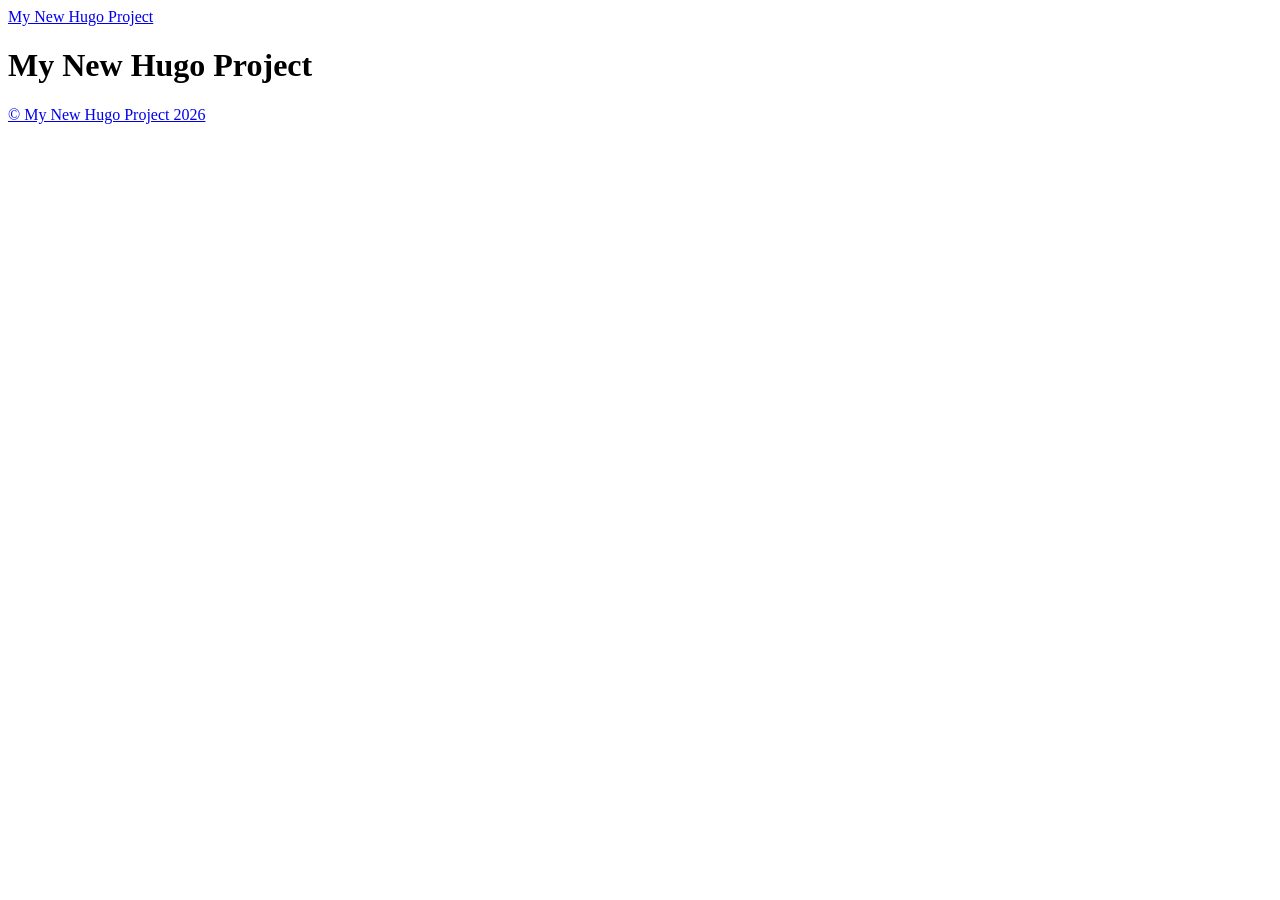
==== public/index.html @ a41c45d3 "init" ====
<!DOCTYPE html>
<html lang="en-us">
  <head><script src="/livereload.js?mindelay=10&amp;v=2&amp;port=1313&amp;path=livereload" data-no-instant defer></script>
    <meta charset="utf-8">
    <meta http-equiv="X-UA-Compatible" content="IE=edge,chrome=1">
    
    <title>My New Hugo Project</title>
    <meta name="viewport" content="width=device-width,minimum-scale=1">
    <meta name="description" content="">
    <meta name="generator" content="Hugo 0.165.0">
    
    
    
      <meta name="robots" content="noindex, nofollow">
    
    

    <link rel="stylesheet" href="/ananke/css/main.css">
    <script>
  (function () {
    "use strict";

    
    
    function revealButtons() {
      var buttons = document.querySelectorAll(".code-block .code-copy[hidden]");
      for (var i = 0; i < buttons.length; i++) {
        buttons[i].hidden = false;
      }
    }
    if (document.readyState === "loading") {
      document.addEventListener("DOMContentLoaded", revealButtons);
    } else {
      revealButtons();
    }

    function flash(button) {
      var label = button.querySelector(".code-copy-label");
      var previous = label ? label.textContent : null;
      button.classList.add("is-copied");
      if (label) label.textContent = "Copied";
      window.setTimeout(function () {
        button.classList.remove("is-copied");
        if (label && previous !== null) label.textContent = previous;
      }, 2000);
    }

    function legacyCopy(text) {
      var area = document.createElement("textarea");
      area.value = text;
      area.setAttribute("readonly", "");
      area.style.position = "absolute";
      area.style.left = "-9999px";
      document.body.appendChild(area);
      area.select();
      var ok = false;
      try {
        ok = document.execCommand("copy");
      } catch (e) {
        ok = false;
      }
      document.body.removeChild(area);
      return ok;
    }

    function copyFrom(button) {
      var container = button.closest(".code-block");
      if (!container) return;
      var pre = container.querySelector("pre");
      if (!pre) return;
      var source = pre.querySelector("code") || pre;
      var text = source.innerText;

      if (navigator.clipboard && navigator.clipboard.writeText) {
        navigator.clipboard.writeText(text).then(
          function () { flash(button); },
          function () { if (legacyCopy(text)) flash(button); }
        );
      } else if (legacyCopy(text)) {
        flash(button);
      }
    }

    document.addEventListener("click", function (event) {
      var button = event.target.closest(".code-copy");
      if (button) copyFrom(button);
    });
  })();
</script>

    
      

    

    
    
      <link href="/index.xml" rel="alternate" type="application/rss+xml" title="My New Hugo Project" />
      <link href="/index.xml" rel="feed" type="application/rss+xml" title="My New Hugo Project" />
      
    

    
      <link rel="canonical" href="http://localhost:1313/">
    

    
    
    <meta property="og:url" content="http://localhost:1313/">
	<meta property="og:site_name" content="My New Hugo Project">
	<meta property="og:title" content="My New Hugo Project">
	<meta property="og:locale" content="en_us">
	<meta property="og:type" content="website">

	<meta itemprop="name" content="My New Hugo Project">
	<meta name="twitter:card" content="summary">
	<meta name="twitter:title" content="My New Hugo Project">

	
  </head><body class="ma0 avenir bg-near-white development is-home">

  <header>
    <div class="pb3-m pb6-l bg-black">
      <nav class="pv3 ph3 ph4-ns" role="navigation">
  <div class="flex-l center items-center justify-between">
    <a href="/" class="f3 fw2 hover-white white-90 dib no-underline">
      
        My New Hugo Project
      
    </a>
    <div class="flex-l items-center">
      

      
      <div class="ananke-socials"></div>

    </div>
  </div>
</nav>

      
      <div class="tc-l pv3 ph3 ph4-ns">
        <h1 class="f2 f-subheadline-l fw2 light-silver mb0 lh-title">
          My New Hugo Project
        </h1>
        
      </div>
    </div>
  </header>

<main class="pb7" role="main"><article class="cf ph3 ph5-l pv3 pv4-l f4 tc-l center measure-wide lh-copy nested-links mid-gray">
    
  </article>

  
  
  
  
  

  
</main><footer class="bg-black bottom-0 w-100 pa3" role="contentinfo">
  <div class="flex justify-between">
  <a class="f4 fw4 hover-white white-70 dn dib-ns pv2 ph3 no-underline" href="http://localhost:1313/" >
    &copy;  My New Hugo Project 2026 
  </a>
    <div><div class="ananke-socials"></div>
</div>
  </div>
</footer>
</body>
</html>
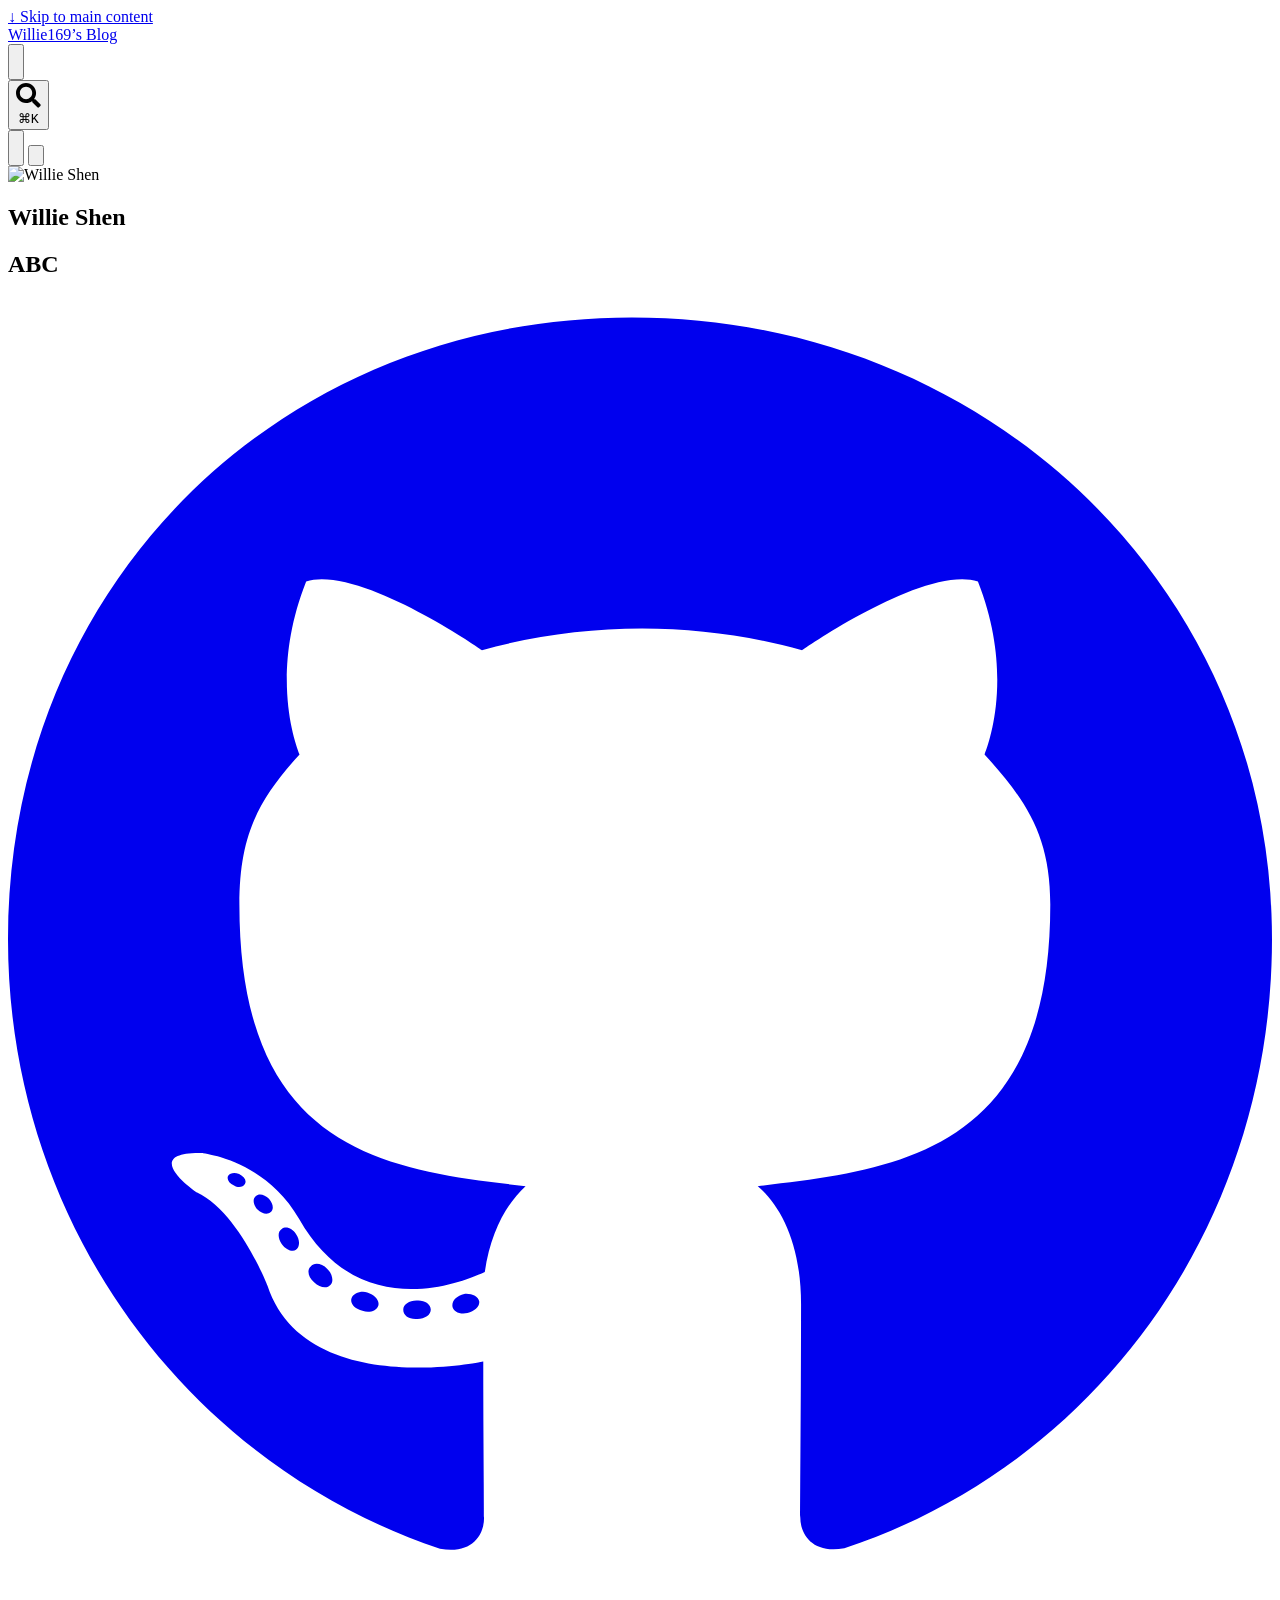
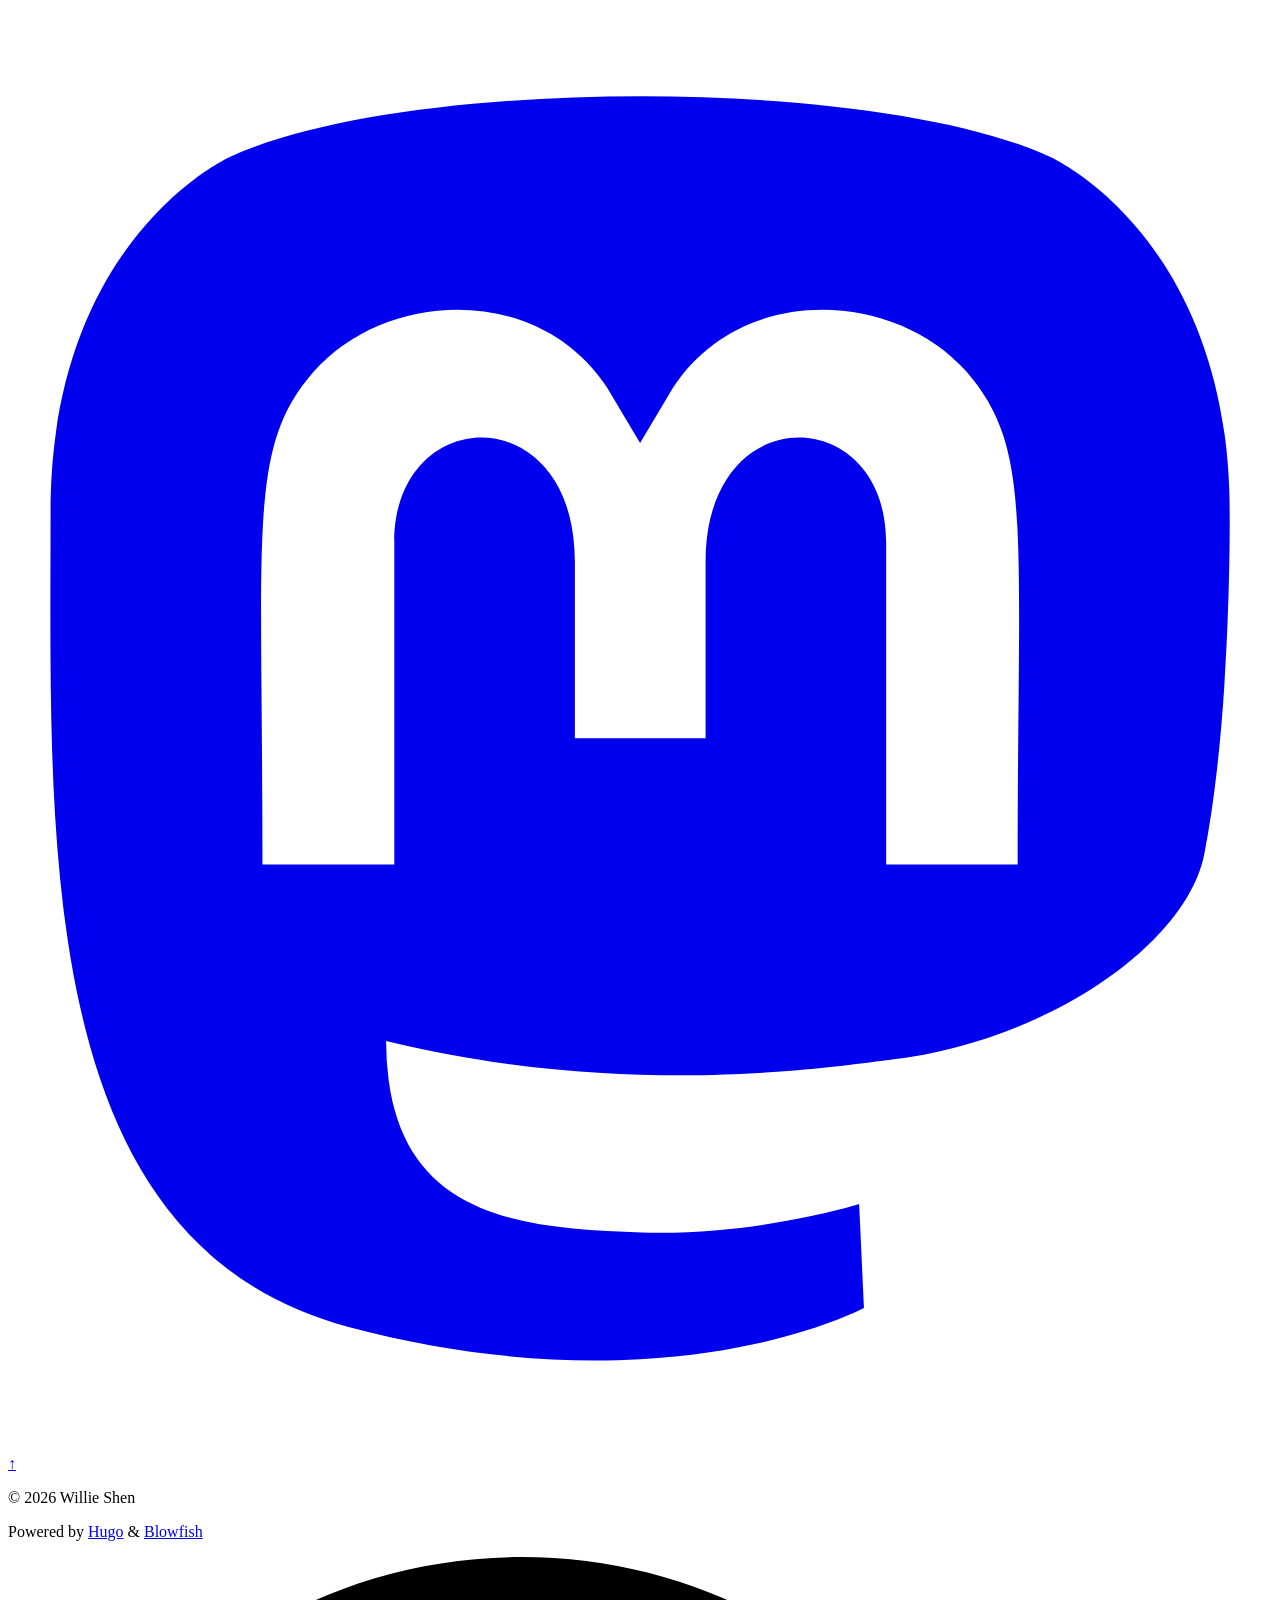
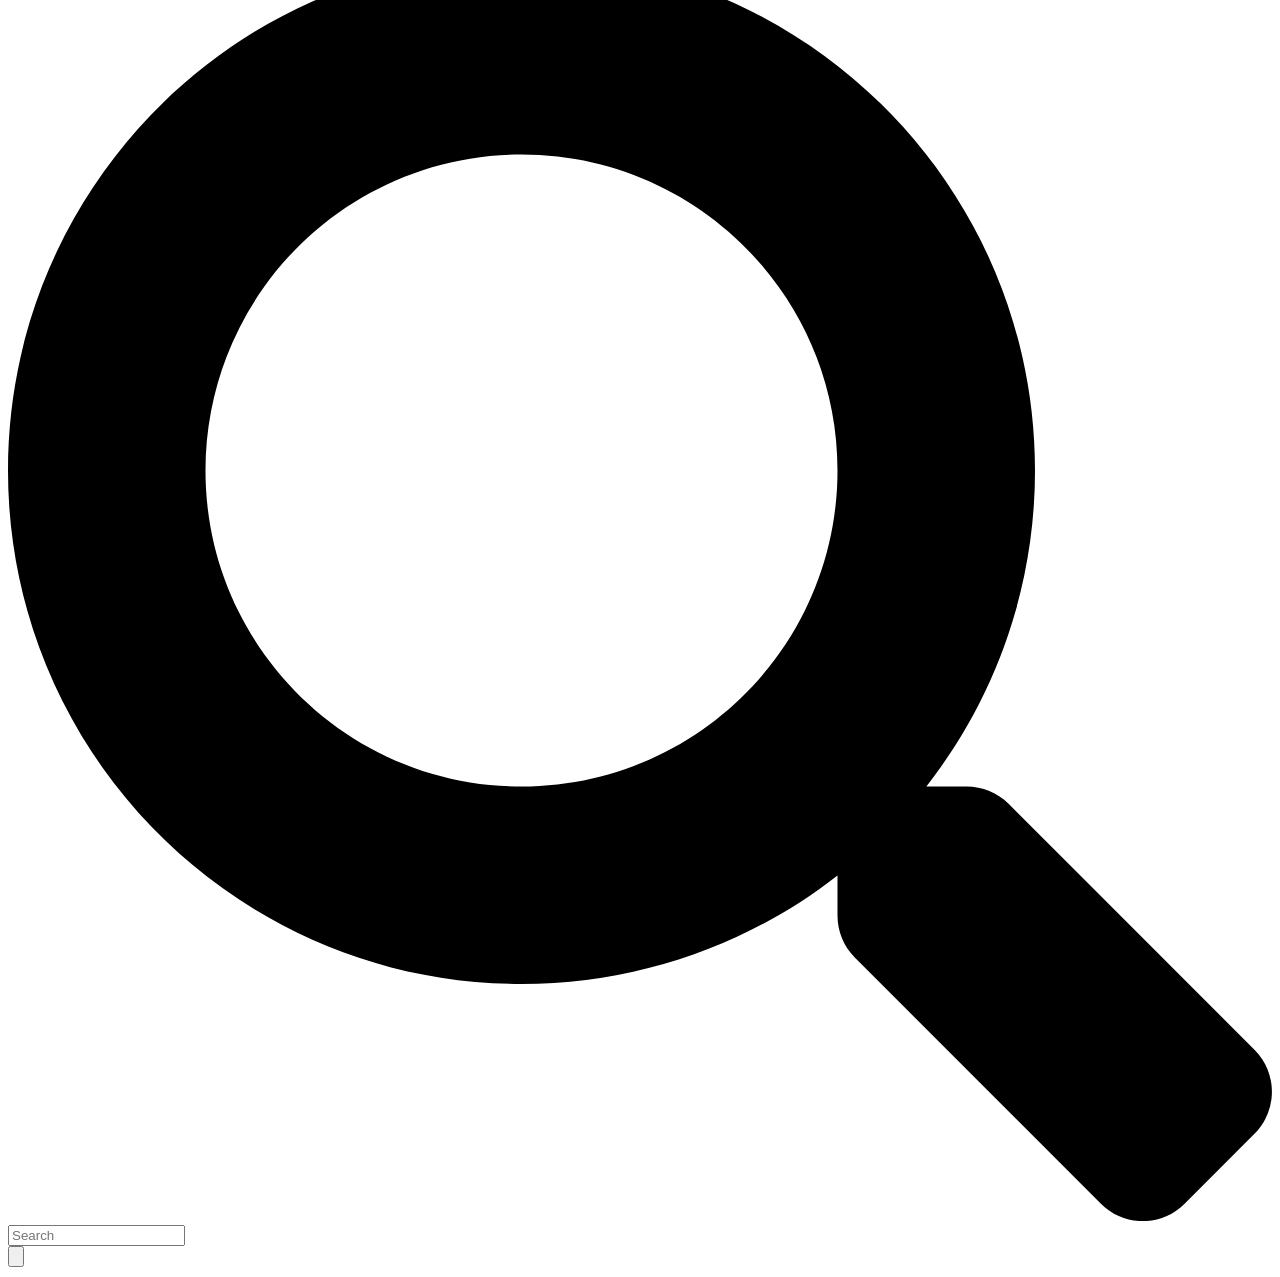
==== commit 8354d688: "2026-08-23T12:30:23+00:00" ====
--- a/public/index.html
+++ b/public/index.html
@@ -1,202 +1,594 @@
-<!DOCTYPE html>
-<html lang="en-us">
-  <head><script src="/livereload.js?mindelay=10&amp;v=2&amp;port=1313&amp;path=livereload" data-no-instant defer></script>
-    <meta charset="utf-8">
-    <meta http-equiv="X-UA-Compatible" content="IE=edge,chrome=1">
-    
-    <title>My New Hugo Project</title>
-    <meta name="viewport" content="width=device-width,minimum-scale=1">
-    <meta name="description" content="">
-    <meta name="generator" content="Hugo 0.165.0">
-    
-    
-    
-      <meta name="robots" content="noindex, nofollow">
-    
-    
-
-    <link rel="stylesheet" href="/ananke/css/main.css">
-    <script>
-  (function () {
-    "use strict";
-
-    
-    
-    function revealButtons() {
-      var buttons = document.querySelectorAll(".code-block .code-copy[hidden]");
-      for (var i = 0; i < buttons.length; i++) {
-        buttons[i].hidden = false;
-      }
-    }
-    if (document.readyState === "loading") {
-      document.addEventListener("DOMContentLoaded", revealButtons);
-    } else {
-      revealButtons();
-    }
-
-    function flash(button) {
-      var label = button.querySelector(".code-copy-label");
-      var previous = label ? label.textContent : null;
-      button.classList.add("is-copied");
-      if (label) label.textContent = "Copied";
-      window.setTimeout(function () {
-        button.classList.remove("is-copied");
-        if (label && previous !== null) label.textContent = previous;
-      }, 2000);
-    }
-
-    function legacyCopy(text) {
-      var area = document.createElement("textarea");
-      area.value = text;
-      area.setAttribute("readonly", "");
-      area.style.position = "absolute";
-      area.style.left = "-9999px";
-      document.body.appendChild(area);
-      area.select();
-      var ok = false;
-      try {
-        ok = document.execCommand("copy");
-      } catch (e) {
-        ok = false;
-      }
-      document.body.removeChild(area);
-      return ok;
-    }
-
-    function copyFrom(button) {
-      var container = button.closest(".code-block");
-      if (!container) return;
-      var pre = container.querySelector("pre");
-      if (!pre) return;
-      var source = pre.querySelector("code") || pre;
-      var text = source.innerText;
-
-      if (navigator.clipboard && navigator.clipboard.writeText) {
-        navigator.clipboard.writeText(text).then(
-          function () { flash(button); },
-          function () { if (legacyCopy(text)) flash(button); }
-        );
-      } else if (legacyCopy(text)) {
-        flash(button);
-      }
-    }
-
-    document.addEventListener("click", function (event) {
-      var button = event.target.closest(".code-copy");
-      if (button) copyFrom(button);
-    });
-  })();
-</script>
-
-    
-      
-
-    
-
-    
-    
-      <link href="/index.xml" rel="alternate" type="application/rss+xml" title="My New Hugo Project" />
-      <link href="/index.xml" rel="feed" type="application/rss+xml" title="My New Hugo Project" />
-      
-    
-
-    
-      <link rel="canonical" href="http://localhost:1313/">
-    
-
-    
-    
-    <meta property="og:url" content="http://localhost:1313/">
-	<meta property="og:site_name" content="My New Hugo Project">
-	<meta property="og:title" content="My New Hugo Project">
+<!doctype html>
+<html
+  lang="en-us"
+  dir="ltr"
+  class="scroll-smooth"
+  data-default-appearance="light"
+  data-auto-appearance="true"><head>
+	<meta name="generator" content="Hugo 0.165.0"><script src="/blog/livereload.js?mindelay=10&amp;v=2&amp;port=1313&amp;path=blog/livereload" data-no-instant defer></script>
+  <meta charset="utf-8">
+  
+    <meta http-equiv="content-language" content="en-us">
+  
+  <meta name="viewport" content="width=device-width, initial-scale=1.0">
+  <meta http-equiv="X-UA-Compatible" content="ie=edge">
+  <meta name="theme-color">
+
+  
+  
+    <title>Willie169&#39;s Blog</title>
+    <meta name="title" content="Willie169&#39;s Blog">
+  
+
+  
+  
+  
+  
+  
+    
+  
+    
+  
+    
+  
+  
+  
+  
+  
+  <link rel="canonical" href="http://localhost:1313/blog/">
+  
+  
+    
+      <link rel="alternate" type="application/rss+xml" href="/blog/index.xml" title="Willie169's Blog" />
+  
+
+  
+  
+    <meta name="author" content="Willie Shen">
+  
+  
+    
+      
+        
+          <link href="https://github.com/Willie169" rel="me">
+        
+      
+    
+      
+        
+          <link href="https://mastodon.social/@willie_shen" rel="me">
+        
+      
+    
+  
+
+  
+  <meta property="og:url" content="http://localhost:1313/blog/">
+	<meta property="og:site_name" content="Willie169&#39;s Blog">
+	<meta property="og:title" content="Willie169&#39;s Blog">
 	<meta property="og:locale" content="en_us">
 	<meta property="og:type" content="website">
 
-	<meta itemprop="name" content="My New Hugo Project">
+  
 	<meta name="twitter:card" content="summary">
-	<meta name="twitter:title" content="My New Hugo Project">
-
-	
-  </head><body class="ma0 avenir bg-near-white development is-home">
-
-  <header>
-    <div class="pb3-m pb6-l bg-black">
-      <nav class="pv3 ph3 ph4-ns" role="navigation">
-  <div class="flex-l center items-center justify-between">
-    <a href="/" class="f3 fw2 hover-white white-90 dib no-underline">
-      
-        My New Hugo Project
-      
+	<meta name="twitter:title" content="Willie169&#39;s Blog">
+
+  
+  
+  
+  
+    
+      
+    
+  
+    
+      
+    
+  
+    
+      
+    
+  
+  
+    
+  
+
+  
+  
+  
+  
+  
+  
+
+  
+
+  
+  
+  
+  
+  
+  
+  
+  
+    
+  
+  
+  <link
+    type="text/css"
+    rel="stylesheet"
+    href="/blog/css/main.bundle.min.0b8d2e7fb87d1d7f09657f51a2b9ccd2a9637e854365bc6e61ec5cff2c090ea68552249a258b9eb45e2d42a8762b41864c22c253e105215480114109a9a8429d.css"
+    integrity="sha512-C40uf7h9HX8JZX9RornM0qljfoVDZbxuYexc/ywJDqaFUiSaJYuetF4tQqh2K0GGTCLCU&#43;EFIVSAEUEJqahCnQ==">
+
+  
+  
+  <script
+    type="text/javascript"
+    src="/blog/js/appearance.min.764f412f07ea715415e9123a5eb5f355429502d0b760146b9bcab854bc50829dee14488594acd935dfcdc6a0fe7e6d14d7bee914ebb9272b251aa238cb52c4dd.js"
+    integrity="sha512-dk9BLwfqcVQV6RI6XrXzVUKVAtC3YBRrm8q4VLxQgp3uFEiFlKzZNd/NxqD&#43;fm0U177pFOu5JyslGqI4y1LE3Q=="></script>
+  
+
+
+  
+  
+  
+  
+  
+  
+    
+    <script defer src="/blog/lib/zoom/zoom.min.umd.a527109b68c082a70f3697716dd72a9d5aa8b545cf800cecbbc7399f2ca6f6e0ce3e431f2062b48bbfa47c9ea42822714060bef309be073f49b9c0e30d318d7b.js" integrity="sha512-pScQm2jAgqcPNpdxbdcqnVqotUXPgAzsu8c5nyym9uDOPkMfIGK0i7&#43;kfJ6kKCJxQGC&#43;8wm&#43;Bz9JucDjDTGNew=="></script>
+    
+    <script defer src="/blog/js/medium-zoom.67b71ecf7eecce38673a92244d1ffd93edb5f1aeedd12e725d0f67fe901828fa3562f6a6d64ad290b36b7d7034b8ea16e63486d75d957bcf6a2732923e5d46e6.js" integrity="sha512-Z7cez37szjhnOpIkTR/9k&#43;218a7t0S5yXQ9n/pAYKPo1Yvam1krSkLNrfXA0uOoW5jSG112Ve89qJzKSPl1G5g=="></script>
+  
+  
+  
+  
+
+  
+  
+  
+    
+  
+  
+    
+    
+    
+  
+  
+  
+  
+  
+  
+  
+  
+    
+    <script
+      defer
+      type="text/javascript"
+      id="script-bundle"
+      src="/blog/js/main.bundle.min.221b84d3b2e59e5c6a90e4478bf70f9b4fe7739e6f4ac7e3428a46067c88dc7cf4a338690c89753c16aa0600fbc156125f6f2ce34a9aa300dcc7a367f3e90e9e.js"
+      integrity="sha512-IhuE07LlnlxqkORHi/cPm0/nc55vSsfjQopGBnyI3Hz0ozhpDIl1PBaqBgD7wVYSX28s40qaowDcx6Nn8&#43;kOng=="
+      data-copy="Copy"
+      data-copied="Copied"></script>
+  
+
+  
+  
+
+
+
+
+
+
+
+
+
+
+
+
+
+
+
+
+
+
+
+
+
+
+
+
+  
+
+  
+
+  
+
+  
+
+  
+
+
+
+
+
+
+
+
+
+
+
+
+
+  
+  
+    <link rel="apple-touch-icon" sizes="180x180" href="/blog/apple-touch-icon.png">
+    <link rel="icon" type="image/png" sizes="32x32" href="/blog/favicon-32x32.png">
+    <link rel="icon" type="image/png" sizes="16x16" href="/blog/favicon-16x16.png">
+    <link rel="manifest" href="/blog/site.webmanifest">
+  
+
+  
+  <script type="application/ld+json">
+  {
+    "@context": "https://schema.org",
+    "@type": "WebSite",
+    "@id": "http://localhost:1313/blog/",
+    "name": "Willie169\u0027s Blog",
+    
+    "inLanguage": "en-us",
+    "url": "http://localhost:1313/blog/",
+    
+    "publisher" : {
+      "@type": "Person",
+      "name": "Willie Shen"
+    }
+  }
+  </script>
+
+
+
+  
+  
+
+  
+  
+
+  
+  
+
+  
+  
+</head>
+
+
+
+
+
+
+
+
+
+
+
+
+
+
+
+
+
+
+  
+  <body class="flex flex-col h-screen m-auto leading-7 max-w-7xl px-6 sm:px-14 md:px-24 lg:px-32 text-lg bg-neutral text-neutral-900 dark:bg-neutral-800 dark:text-neutral bf-scrollbar">
+    <div id="the-top" class="absolute flex self-center">
+      <a
+        class="px-3 py-1 text-sm -translate-y-8 rounded-b-lg bg-primary-200 focus:translate-y-0 dark:bg-neutral-600"
+        href="#main-content">
+        <span class="font-bold text-primary-600 pe-2 dark:text-primary-400">&darr;</span>
+        Skip to main content
+      </a>
+    </div>
+    <header>
+      
+      
+        <div class="main-menu flex items-center w-full gap-2 p-1 pl-0">
+  
+  
+    <a href="/blog/" class="text-base font-medium truncate min-w-0 shrink">
+      Willie169&rsquo;s Blog
     </a>
-    <div class="flex-l items-center">
-      
-
-      
-      <div class="ananke-socials"></div>
+  
+  <div class="flex items-center ms-auto">
+    <div class="hidden md:flex">
+      <nav aria-label="Main menu" class="flex items-center gap-x-5 h-12">
+  
+
+  
+
+  
+
+  
+    <div class="flex items-center">
+      <button
+        id="appearance-switcher"
+        aria-label="Switch to dark appearance"
+        type="button"
+        class="text-sm bf-icon-color-hover"
+        title="Switch to dark appearance">
+        <div class="flex items-center justify-center dark:hidden">
+          <span class="relative block icon"><svg xmlns="http://www.w3.org/2000/svg" viewBox="0 0 512 512"><path fill="currentColor" d="M32 256c0-123.8 100.3-224 223.8-224c11.36 0 29.7 1.668 40.9 3.746c9.616 1.777 11.75 14.63 3.279 19.44C245 86.5 211.2 144.6 211.2 207.8c0 109.7 99.71 193 208.3 172.3c9.561-1.805 16.28 9.324 10.11 16.95C387.9 448.6 324.8 480 255.8 480C132.1 480 32 379.6 32 256z"/></svg>
+</span>
+        </div>
+        <div class="items-center justify-center hidden dark:flex">
+          <span class="relative block icon"><svg xmlns="http://www.w3.org/2000/svg" viewBox="0 0 512 512"><path fill="currentColor" d="M256 159.1c-53.02 0-95.1 42.98-95.1 95.1S202.1 351.1 256 351.1s95.1-42.98 95.1-95.1S309 159.1 256 159.1zM509.3 347L446.1 255.1l63.15-91.01c6.332-9.125 1.104-21.74-9.826-23.72l-109-19.7l-19.7-109c-1.975-10.93-14.59-16.16-23.72-9.824L256 65.89L164.1 2.736c-9.125-6.332-21.74-1.107-23.72 9.824L121.6 121.6L12.56 141.3C1.633 143.2-3.596 155.9 2.736 164.1L65.89 256l-63.15 91.01c-6.332 9.125-1.105 21.74 9.824 23.72l109 19.7l19.7 109c1.975 10.93 14.59 16.16 23.72 9.824L256 446.1l91.01 63.15c9.127 6.334 21.75 1.107 23.72-9.822l19.7-109l109-19.7C510.4 368.8 515.6 356.1 509.3 347zM256 383.1c-70.69 0-127.1-57.31-127.1-127.1c0-70.69 57.31-127.1 127.1-127.1s127.1 57.3 127.1 127.1C383.1 326.7 326.7 383.1 256 383.1z"/></svg>
+</span>
+        </div>
+      </button>
+    </div>
+  
+
+  
+    <button
+      id="search-button"
+      aria-label="Search (/ or ⌘K)"
+      class="flex items-center gap-2 rounded-lg border bf-border-color bf-border-color-hover bg-neutral-100/50 px-2 py-1 text-sm text-neutral-500 transition-colors hover:text-primary-600 dark:bg-neutral-800/50 dark:text-neutral-400 dark:hover:text-primary-400"
+      title="Search (/ or ⌘K)">
+      <span class="relative block icon"><svg aria-hidden="true" focusable="false" data-prefix="fas" data-icon="search" class="svg-inline--fa fa-search fa-w-16" role="img" xmlns="http://www.w3.org/2000/svg" viewBox="0 0 512 512"><path fill="currentColor" d="M505 442.7L405.3 343c-4.5-4.5-10.6-7-17-7H372c27.6-35.3 44-79.7 44-128C416 93.1 322.9 0 208 0S0 93.1 0 208s93.1 208 208 208c48.3 0 92.7-16.4 128-44v16.3c0 6.4 2.5 12.5 7 17l99.7 99.7c9.4 9.4 24.6 9.4 33.9 0l28.3-28.3c9.4-9.4 9.4-24.6.1-34zM208 336c-70.7 0-128-57.2-128-128 0-70.7 57.2-128 128-128 70.7 0 128 57.2 128 128 0 70.7-57.2 128-128 128z"/></svg>
+</span>
+      <kbd
+        id="search-shortcut-hint"
+        class="pointer-events-none font-sans text-xs text-neutral-500 dark:text-neutral-400"
+        aria-hidden="true">
+        ⌘K
+      </kbd>
+    </button>
+  
+</nav>
+
+
+
+    </div>
+    <div class="flex md:hidden">
+      
+<div class="mobile-header-row mobile-menu-fullscreen relative flex items-center h-14 gap-4">
+  
+
+  
+    <button
+      id="appearance-switcher-mobile"
+      type="button"
+      aria-label="Switch to dark appearance"
+      title="Switch to dark appearance"
+      class="flex items-center justify-center text-neutral-900 hover:text-primary-600 dark:text-neutral-200 dark:hover:text-primary-400">
+      <div class="dark:hidden">
+        <span class="relative block icon"><svg xmlns="http://www.w3.org/2000/svg" viewBox="0 0 512 512"><path fill="currentColor" d="M32 256c0-123.8 100.3-224 223.8-224c11.36 0 29.7 1.668 40.9 3.746c9.616 1.777 11.75 14.63 3.279 19.44C245 86.5 211.2 144.6 211.2 207.8c0 109.7 99.71 193 208.3 172.3c9.561-1.805 16.28 9.324 10.11 16.95C387.9 448.6 324.8 480 255.8 480C132.1 480 32 379.6 32 256z"/></svg>
+</span>
+      </div>
+      <div class="hidden dark:block">
+        <span class="relative block icon"><svg xmlns="http://www.w3.org/2000/svg" viewBox="0 0 512 512"><path fill="currentColor" d="M256 159.1c-53.02 0-95.1 42.98-95.1 95.1S202.1 351.1 256 351.1s95.1-42.98 95.1-95.1S309 159.1 256 159.1zM509.3 347L446.1 255.1l63.15-91.01c6.332-9.125 1.104-21.74-9.826-23.72l-109-19.7l-19.7-109c-1.975-10.93-14.59-16.16-23.72-9.824L256 65.89L164.1 2.736c-9.125-6.332-21.74-1.107-23.72 9.824L121.6 121.6L12.56 141.3C1.633 143.2-3.596 155.9 2.736 164.1L65.89 256l-63.15 91.01c-6.332 9.125-1.105 21.74 9.824 23.72l109 19.7l19.7 109c1.975 10.93 14.59 16.16 23.72 9.824L256 446.1l91.01 63.15c9.127 6.334 21.75 1.107 23.72-9.822l19.7-109l109-19.7C510.4 368.8 515.6 356.1 509.3 347zM256 383.1c-70.69 0-127.1-57.31-127.1-127.1c0-70.69 57.31-127.1 127.1-127.1s127.1 57.3 127.1 127.1C383.1 326.7 326.7 383.1 256 383.1z"/></svg>
+</span>
+      </div>
+    </button>
+  
+
+  
+    <button
+      id="search-button-mobile"
+      aria-label="Search (/ or ⌘K)"
+      class="flex items-center justify-center bf-icon-color-hover"
+      title="Search (/ or ⌘K)">
+      <span class="relative block icon"><svg aria-hidden="true" focusable="false" data-prefix="fas" data-icon="search" class="svg-inline--fa fa-search fa-w-16" role="img" xmlns="http://www.w3.org/2000/svg" viewBox="0 0 512 512"><path fill="currentColor" d="M505 442.7L405.3 343c-4.5-4.5-10.6-7-17-7H372c27.6-35.3 44-79.7 44-128C416 93.1 322.9 0 208 0S0 93.1 0 208s93.1 208 208 208c48.3 0 92.7-16.4 128-44v16.3c0 6.4 2.5 12.5 7 17l99.7 99.7c9.4 9.4 24.6 9.4 33.9 0l28.3-28.3c9.4-9.4 9.4-24.6.1-34zM208 336c-70.7 0-128-57.2-128-128 0-70.7 57.2-128 128-128 70.7 0 128 57.2 128 128 0 70.7-57.2 128-128 128z"/></svg>
+</span>
+    </button>
+  
+
+  
+</div>
+
+
+
+
+
+
 
     </div>
   </div>
-</nav>
-
-      
-      <div class="tc-l pv3 ph3 ph4-ns">
-        <h1 class="f2 f-subheadline-l fw2 light-silver mb0 lh-title">
-          My New Hugo Project
-        </h1>
-        
-      </div>
+</div>
+
+
+
+
+
+      
+    </header>
+    <div class="relative flex flex-col grow">
+      <main id="main-content" class="grow">
+        
+  
+    
+    
+      
+<article
+  class="
+    h-full
+   flex flex-col items-center justify-center text-center">
+  <header class="relative px-1 py-1 flex flex-col items-center mb-3">
+    
+      
+      
+        
+      
+      
+        
+        
+        
+          
+          
+          
+        
+        <img
+          class="mb-2 h-36 w-36 rounded-full"
+          width="144"
+          height="144"
+          alt="Willie Shen"
+          loading="eager"
+          fetchpriority="high"
+          src="/blog/img/willie169_hu_56b1a98024744431.jpeg"
+          data-zoom-src="/blog/img/willie169_hu_4ef360c47bf0d246.jpeg">
+      
+    
+    <h1 class="text-4xl font-extrabold">
+      Willie Shen
+    </h1>
+    
+      <h2 class="text-xl text-neutral-500 dark:text-neutral-400">
+        ABC
+      </h2>
+    
+    <div class="mt-1 text-2xl">
+      
+  <div class="flex flex-wrap text-neutral-400 dark:text-neutral-500 space-x-2">
+    
+      
+        
+        <a
+          class=" hover:text-primary-700 dark:hover:text-primary-400"
+          href="https://github.com/Willie169"
+          
+          target="_blank"
+          aria-label="Github"
+          title="Github"
+          rel="me noopener noreferrer"
+          ><span class="inline-block align-text-bottom"><span class="relative block icon"><svg xmlns="http://www.w3.org/2000/svg" viewBox="0 0 496 512"><path fill="currentColor" d="M165.9 397.4c0 2-2.3 3.6-5.2 3.6-3.3.3-5.6-1.3-5.6-3.6 0-2 2.3-3.6 5.2-3.6 3-.3 5.6 1.3 5.6 3.6zm-31.1-4.5c-.7 2 1.3 4.3 4.3 4.9 2.6 1 5.6 0 6.2-2s-1.3-4.3-4.3-5.2c-2.6-.7-5.5.3-6.2 2.3zm44.2-1.7c-2.9.7-4.9 2.6-4.6 4.9.3 2 2.9 3.3 5.9 2.6 2.9-.7 4.9-2.6 4.6-4.6-.3-1.9-3-3.2-5.9-2.9zM244.8 8C106.1 8 0 113.3 0 252c0 110.9 69.8 205.8 169.5 239.2 12.8 2.3 17.3-5.6 17.3-12.1 0-6.2-.3-40.4-.3-61.4 0 0-70 15-84.7-29.8 0 0-11.4-29.1-27.8-36.6 0 0-22.9-15.7 1.6-15.4 0 0 24.9 2 38.6 25.8 21.9 38.6 58.6 27.5 72.9 20.9 2.3-16 8.8-27.1 16-33.7-55.9-6.2-112.3-14.3-112.3-110.5 0-27.5 7.6-41.3 23.6-58.9-2.6-6.5-11.1-33.3 2.6-67.9 20.9-6.5 69 27 69 27 20-5.6 41.5-8.5 62.8-8.5s42.8 2.9 62.8 8.5c0 0 48.1-33.6 69-27 13.7 34.7 5.2 61.4 2.6 67.9 16 17.7 25.8 31.5 25.8 58.9 0 96.5-58.9 104.2-114.8 110.5 9.2 7.9 17 22.9 17 46.4 0 33.7-.3 75.4-.3 83.6 0 6.5 4.6 14.4 17.3 12.1C428.2 457.8 496 362.9 496 252 496 113.3 383.5 8 244.8 8zM97.2 352.9c-1.3 1-1 3.3.7 5.2 1.6 1.6 3.9 2.3 5.2 1 1.3-1 1-3.3-.7-5.2-1.6-1.6-3.9-2.3-5.2-1zm-10.8-8.1c-.7 1.3.3 2.9 2.3 3.9 1.6 1 3.6.7 4.3-.7.7-1.3-.3-2.9-2.3-3.9-2-.6-3.6-.3-4.3.7zm32.4 35.6c-1.6 1.3-1 4.3 1.3 6.2 2.3 2.3 5.2 2.6 6.5 1 1.3-1.3.7-4.3-1.3-6.2-2.2-2.3-5.2-2.6-6.5-1zm-11.4-14.7c-1.6 1-1.6 3.6 0 5.9 1.6 2.3 4.3 3.3 5.6 2.3 1.6-1.3 1.6-3.9 0-6.2-1.4-2.3-4-3.3-5.6-2z"/></svg>
+</span></span></a
+        >
+      
+    
+      
+        
+        <a
+          class=" hover:text-primary-700 dark:hover:text-primary-400"
+          href="https://mastodon.social/@willie_shen"
+          
+          target="_blank"
+          aria-label="Mastodon"
+          title="Mastodon"
+          rel="me noopener noreferrer"
+          ><span class="inline-block align-text-bottom"><span class="relative block icon"><svg xmlns="http://www.w3.org/2000/svg" viewBox="0 0 448 512"><path fill="currentColor" d="M433 179.11c0-97.2-63.71-125.7-63.71-125.7-62.52-28.7-228.56-28.4-290.48 0 0 0-63.72 28.5-63.72 125.7 0 115.7-6.6 259.4 105.63 289.1 40.51 10.7 75.32 13 103.33 11.4 50.81-2.8 79.32-18.1 79.32-18.1l-1.7-36.9s-36.31 11.4-77.12 10.1c-40.41-1.4-83-4.4-89.63-54a102.54 102.54 0 0 1-.9-13.9c85.63 20.9 158.65 9.1 178.75 6.7 56.12-6.7 105-41.3 111.23-72.9 9.8-49.8 9-121.5 9-121.5zm-75.12 125.2h-46.63v-114.2c0-49.7-64-51.6-64 6.9v62.5h-46.33V197c0-58.5-64-56.6-64-6.9v114.2H90.19c0-122.1-5.2-147.9 18.41-175 25.9-28.9 79.82-30.8 103.83 6.1l11.6 19.5 11.6-19.5c24.11-37.1 78.12-34.8 103.83-6.1 23.71 27.3 18.4 53 18.4 175z"/></svg>
+</span></span></a
+        >
+      
+    
+  </div>
+
+
     </div>
   </header>
-
-<main class="pb7" role="main"><article class="cf ph3 ph5-l pv3 pv4-l f4 tc-l center measure-wide lh-copy nested-links mid-gray">
-    
-  </article>
-
-  
-  
-  
-  
-  
-
-  
-</main><footer class="bg-black bottom-0 w-100 pa3" role="contentinfo">
-  <div class="flex justify-between">
-  <a class="f4 fw4 hover-white white-70 dn dib-ns pv2 ph3 no-underline" href="http://localhost:1313/" >
-    &copy;  My New Hugo Project 2026 
+  <section class="prose dark:prose-invert w-full"></section>
+</article>
+
+    
+  
+  <section>
+    
+
+
+
+  </section>
+
+        
+
+
+  
+
+
+
+
+
+
+<div
+  id="scroll-to-top"
+  class="fixed bottom-6 end-6 z-50 transform translate-y-4 opacity-0 duration-200">
+  <a
+    href="#the-top"
+    class="pointer-events-auto flex h-12 w-12 items-center justify-center rounded-full bg-neutral/50 text-xl text-neutral-700 hover:text-primary-600 dark:bg-neutral-800/50 dark:text-neutral dark:hover:text-primary-400"
+    aria-label="Scroll to top"
+    title="Scroll to top">
+    &uarr;
   </a>
-    <div><div class="ananke-socials"></div>
 </div>
+
+      </main><footer id="site-footer" class="py-10 print:hidden">
+  
+  
+    
+  
+  <div class="flex items-center justify-between">
+    
+    
+      <p class="text-sm text-neutral-500 dark:text-neutral-400">
+          &copy;
+          2026
+          Willie Shen
+      </p>
+    
+
+    
+    
+      <p class="text-xs text-neutral-500 dark:text-neutral-400">
+        
+        
+        Powered by <a class="hover:underline hover:decoration-primary-400 hover:text-primary-500"
+          href="https://gohugo.io/" target="_blank" rel="noopener noreferrer">Hugo</a> &amp; <a class="hover:underline hover:decoration-primary-400 hover:text-primary-500"
+          href="https://blowfish.page/" target="_blank" rel="noopener noreferrer">Blowfish</a>
+      </p>
+    
   </div>
+  
+  
 </footer>
-</body>
+<div
+  id="search-wrapper"
+  role="dialog"
+  aria-modal="true"
+  aria-label="Search"
+  class="invisible fixed inset-0 flex h-screen w-screen cursor-default flex-col bg-neutral-500/50 p-4 backdrop-blur-sm dark:bg-neutral-900/50 sm:p-6 md:p-[10vh] lg:p-[12vh] z-500"
+  data-url="/blog/">
+  <div
+    id="search-modal"
+    class="flex flex-col w-full max-w-3xl min-h-0 mx-auto border rounded-md shadow-lg top-20 border-neutral-200 bg-neutral dark:border-neutral-700 dark:bg-neutral-800">
+    <header class="relative z-10 flex items-center justify-between flex-none px-2">
+      <form class="flex items-center flex-auto min-w-0">
+        <div class="flex items-center justify-center w-8 h-8 text-neutral-400">
+          <span class="relative block icon"><svg aria-hidden="true" focusable="false" data-prefix="fas" data-icon="search" class="svg-inline--fa fa-search fa-w-16" role="img" xmlns="http://www.w3.org/2000/svg" viewBox="0 0 512 512"><path fill="currentColor" d="M505 442.7L405.3 343c-4.5-4.5-10.6-7-17-7H372c27.6-35.3 44-79.7 44-128C416 93.1 322.9 0 208 0S0 93.1 0 208s93.1 208 208 208c48.3 0 92.7-16.4 128-44v16.3c0 6.4 2.5 12.5 7 17l99.7 99.7c9.4 9.4 24.6 9.4 33.9 0l28.3-28.3c9.4-9.4 9.4-24.6.1-34zM208 336c-70.7 0-128-57.2-128-128 0-70.7 57.2-128 128-128 70.7 0 128 57.2 128 128 0 70.7-57.2 128-128 128z"/></svg>
+</span>
+        </div>
+        <input
+          type="search"
+          id="search-query"
+          aria-label="Search"
+          class="flex flex-auto h-12 mx-1 bg-transparent appearance-none focus:outline-dotted focus:outline-2 focus:outline-transparent"
+          placeholder="Search"
+          tabindex="0">
+      </form>
+      <button
+        id="close-search-button"
+        class="flex items-center justify-center w-8 h-8 text-neutral-700 hover:text-primary-600 dark:text-neutral dark:hover:text-primary-400"
+        title="Close (Esc)">
+        <span class="relative block icon"><svg xmlns="http://www.w3.org/2000/svg" viewBox="0 0 320 512"><path fill="currentColor" d="M310.6 361.4c12.5 12.5 12.5 32.75 0 45.25C304.4 412.9 296.2 416 288 416s-16.38-3.125-22.62-9.375L160 301.3L54.63 406.6C48.38 412.9 40.19 416 32 416S15.63 412.9 9.375 406.6c-12.5-12.5-12.5-32.75 0-45.25l105.4-105.4L9.375 150.6c-12.5-12.5-12.5-32.75 0-45.25s32.75-12.5 45.25 0L160 210.8l105.4-105.4c12.5-12.5 32.75-12.5 45.25 0s12.5 32.75 0 45.25l-105.4 105.4L310.6 361.4z"/></svg>
+</span>
+      </button>
+    </header>
+    <section class="flex-auto px-2 overflow-auto">
+      <ul id="search-results">
+        
+      </ul>
+    </section>
+  </div>
+</div>
+
+    </div>
+    
+    
+  </body>
+  
 </html>
-
-
-
-
-
-
-
-
-
-
-
-
-
-
-
-
-
-
-
-
-
-
-
-
-
-
-
-
-
-
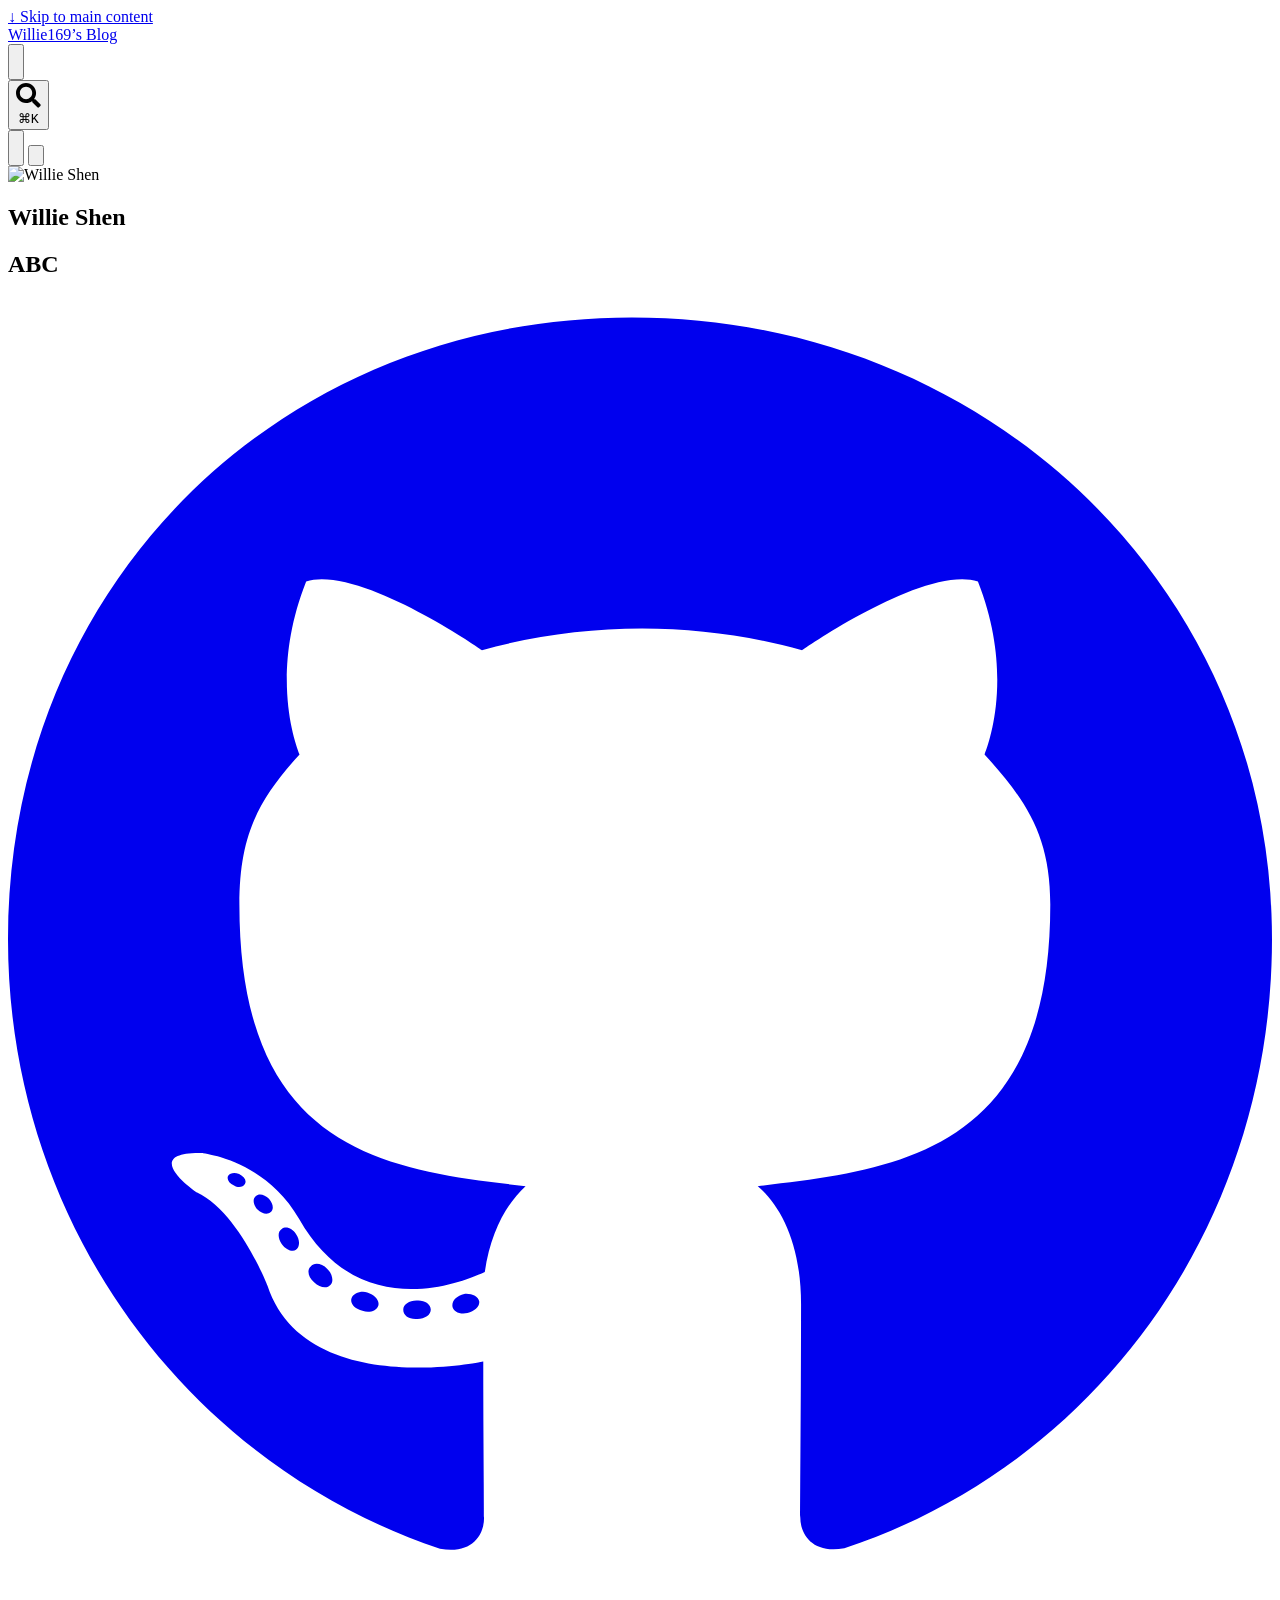
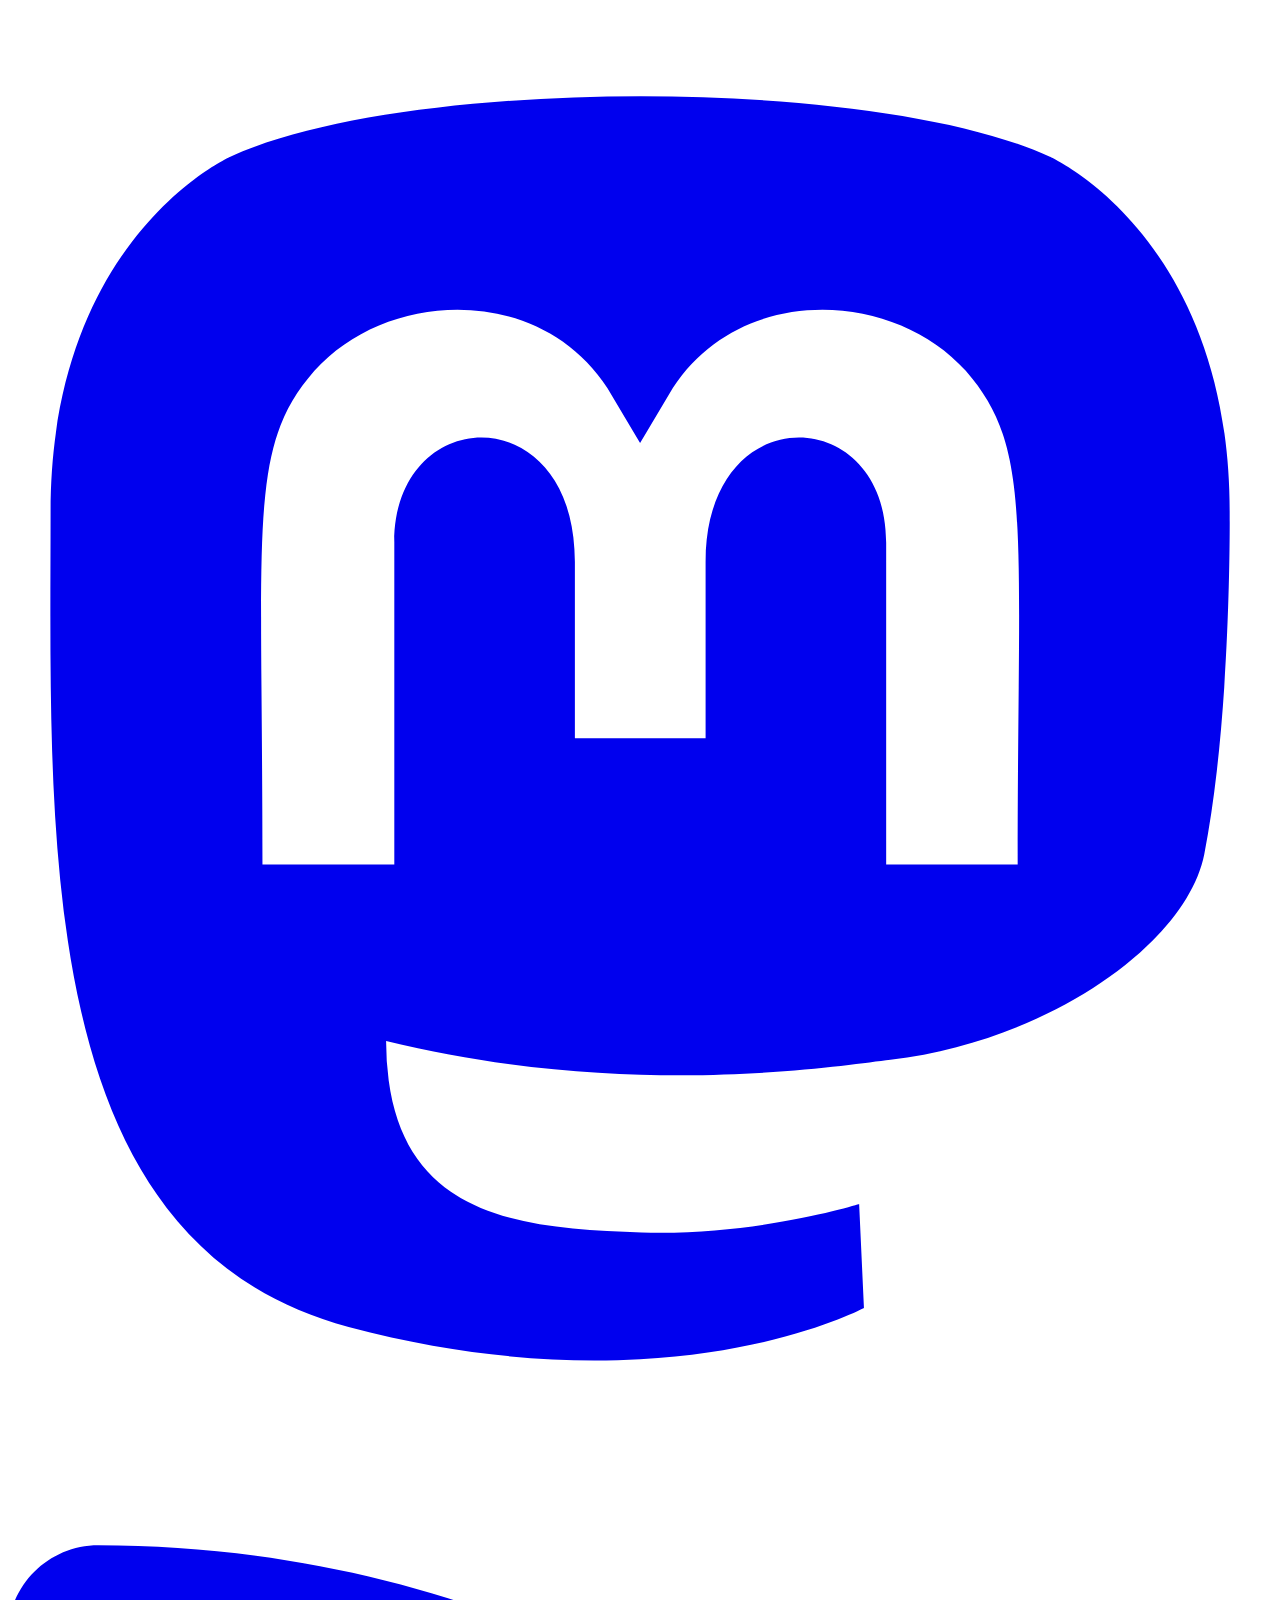
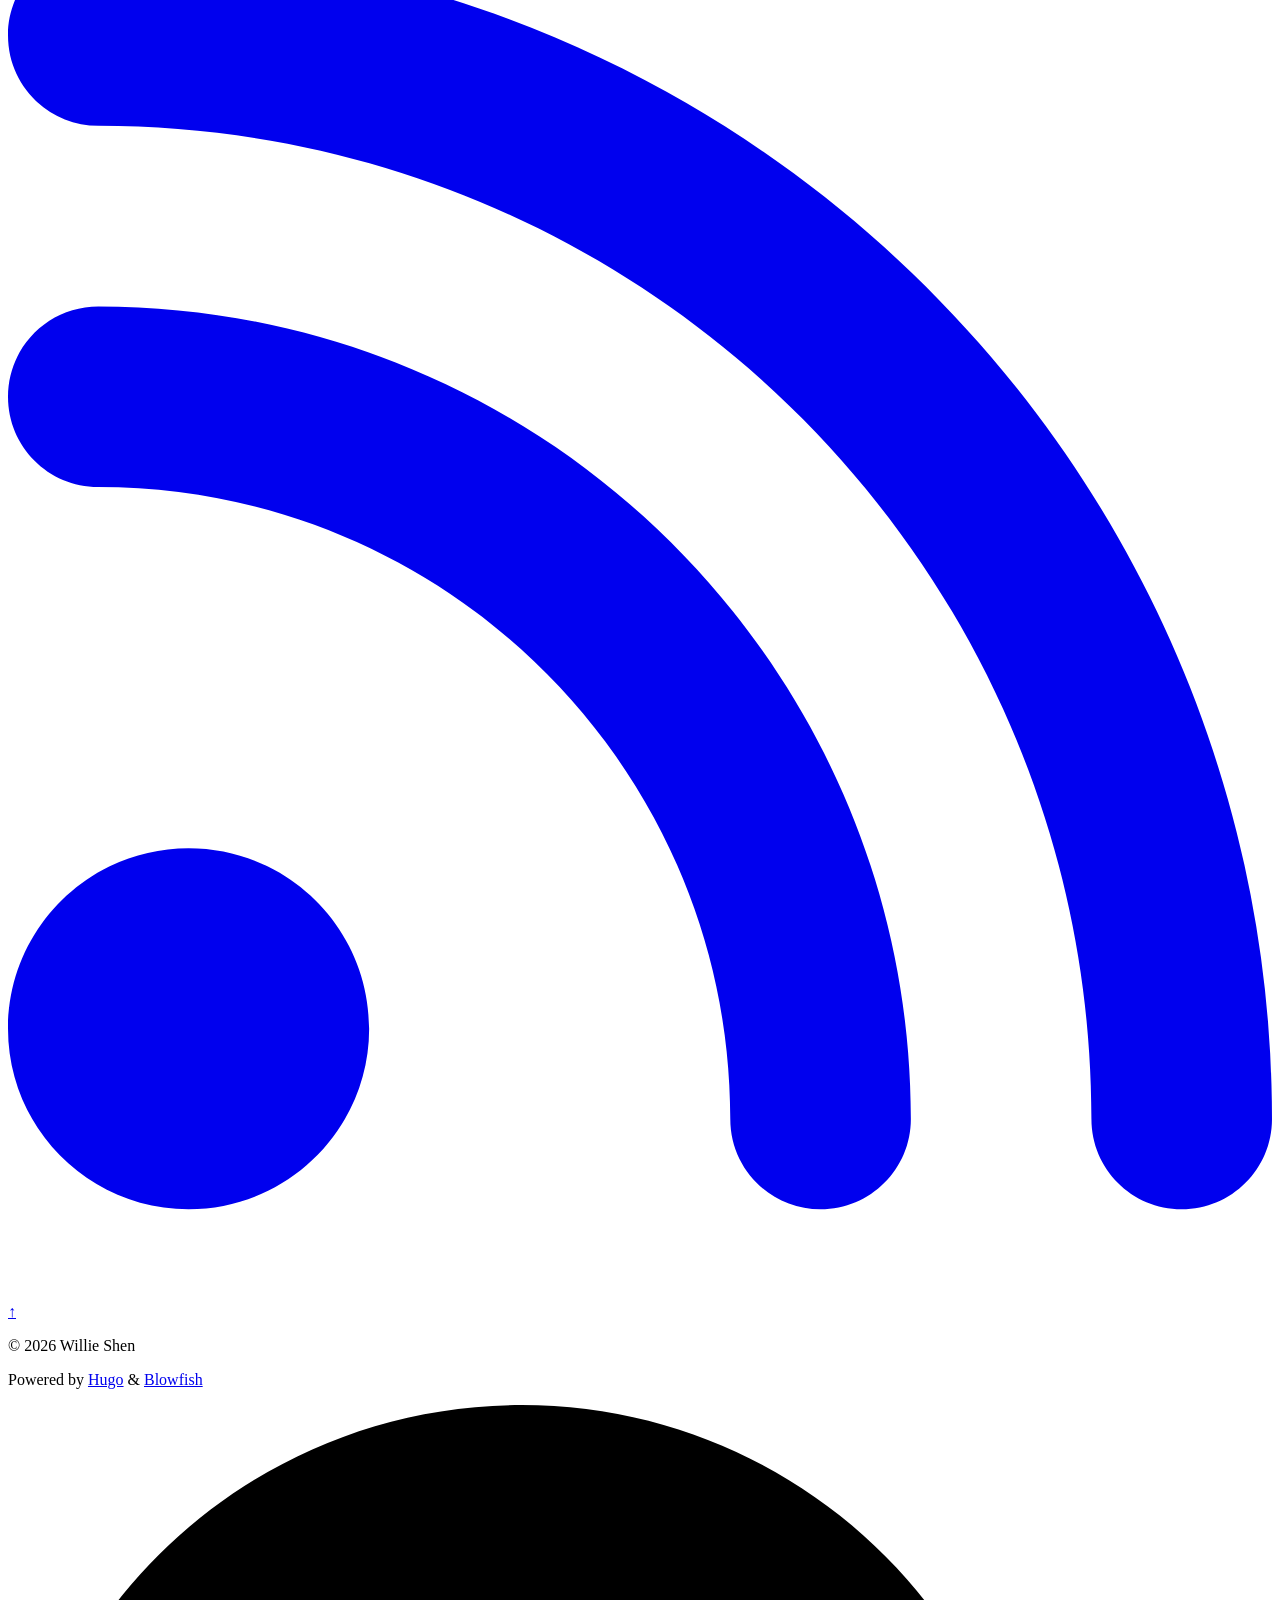
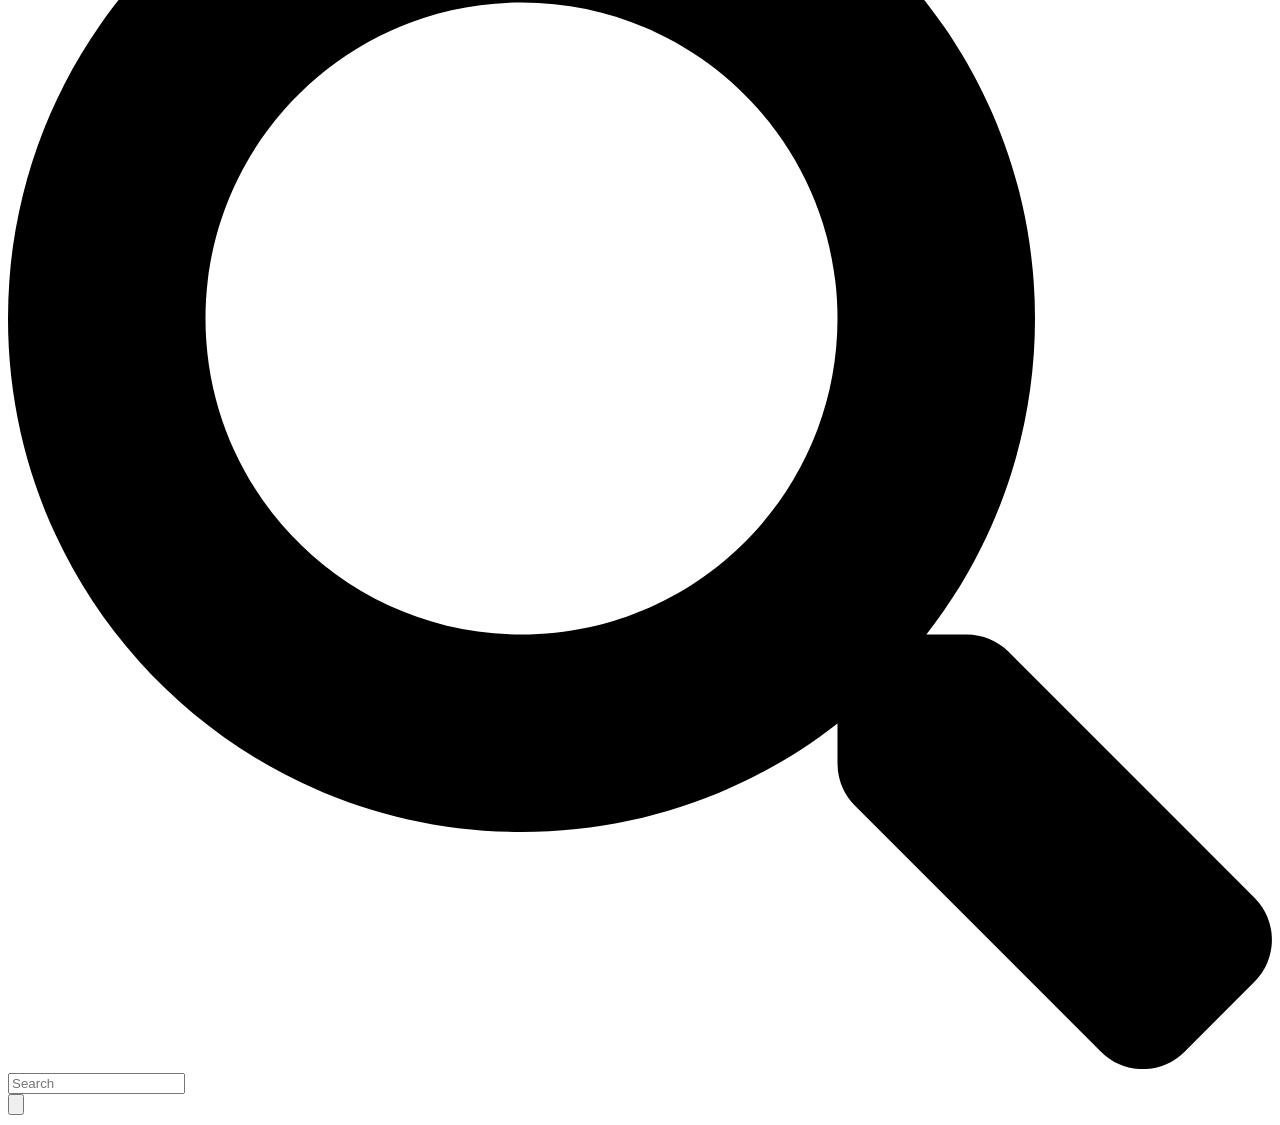
==== commit bd5078b9: "2026-08-23T12:34:31+00:00" ====
--- a/public/index.html
+++ b/public/index.html
@@ -5,7 +5,7 @@
   class="scroll-smooth"
   data-default-appearance="light"
   data-auto-appearance="true"><head>
-	<meta name="generator" content="Hugo 0.165.0"><script src="/blog/livereload.js?mindelay=10&amp;v=2&amp;port=1313&amp;path=blog/livereload" data-no-instant defer></script>
+	<meta name="generator" content="Hugo 0.165.0">
   <meta charset="utf-8">
   
     <meta http-equiv="content-language" content="en-us">
@@ -35,7 +35,7 @@
   
   
   
-  <link rel="canonical" href="http://localhost:1313/blog/">
+  <link rel="canonical" href="https://willie169.github.io/blog/">
   
   
     
@@ -60,10 +60,16 @@
         
       
     
-  
-
-  
-  <meta property="og:url" content="http://localhost:1313/blog/">
+      
+        
+          <link href="https://willie169.github.io/blog/index.xml" rel="me">
+        
+      
+    
+  
+
+  
+  <meta property="og:url" content="https://willie169.github.io/blog/">
 	<meta property="og:site_name" content="Willie169&#39;s Blog">
 	<meta property="og:title" content="Willie169&#39;s Blog">
 	<meta property="og:locale" content="en_us">
@@ -232,11 +238,11 @@
   {
     "@context": "https://schema.org",
     "@type": "WebSite",
-    "@id": "http://localhost:1313/blog/",
+    "@id": "https://willie169.github.io/blog/",
     "name": "Willie169\u0027s Blog",
     
     "inLanguage": "en-us",
-    "url": "http://localhost:1313/blog/",
+    "url": "https://willie169.github.io/blog/",
     
     "publisher" : {
       "@type": "Person",
@@ -248,6 +254,12 @@
 
 
   
+  
+    
+
+
+
+
   
 
   
@@ -475,6 +487,20 @@
           rel="me noopener noreferrer"
           ><span class="inline-block align-text-bottom"><span class="relative block icon"><svg xmlns="http://www.w3.org/2000/svg" viewBox="0 0 448 512"><path fill="currentColor" d="M433 179.11c0-97.2-63.71-125.7-63.71-125.7-62.52-28.7-228.56-28.4-290.48 0 0 0-63.72 28.5-63.72 125.7 0 115.7-6.6 259.4 105.63 289.1 40.51 10.7 75.32 13 103.33 11.4 50.81-2.8 79.32-18.1 79.32-18.1l-1.7-36.9s-36.31 11.4-77.12 10.1c-40.41-1.4-83-4.4-89.63-54a102.54 102.54 0 0 1-.9-13.9c85.63 20.9 158.65 9.1 178.75 6.7 56.12-6.7 105-41.3 111.23-72.9 9.8-49.8 9-121.5 9-121.5zm-75.12 125.2h-46.63v-114.2c0-49.7-64-51.6-64 6.9v62.5h-46.33V197c0-58.5-64-56.6-64-6.9v114.2H90.19c0-122.1-5.2-147.9 18.41-175 25.9-28.9 79.82-30.8 103.83 6.1l11.6 19.5 11.6-19.5c24.11-37.1 78.12-34.8 103.83-6.1 23.71 27.3 18.4 53 18.4 175z"/></svg>
 </span></span></a
+        >
+      
+    
+      
+        
+        <a
+          class=" hover:text-primary-700 dark:hover:text-primary-400"
+          href="https://willie169.github.io/blog/index.xml"
+          
+          target="_blank"
+          aria-label="Rss"
+          title="Rss"
+          rel="me noopener noreferrer"
+          ><span class="inline-block align-text-bottom"><span class="relative block icon"><svg xmlns="http://www.w3.org/2000/svg" viewBox="0 0 448 512"><path fill="currentColor" d="M0 64C0 46.3 14.3 32 32 32c229.8 0 416 186.2 416 416c0 17.7-14.3 32-32 32s-32-14.3-32-32C384 253.6 226.4 96 32 96C14.3 96 0 81.7 0 64zM128 416c0 35.3-28.7 64-64 64s-64-28.7-64-64s28.7-64 64-64s64 28.7 64 64zM32 160c159.1 0 288 128.9 288 288c0 17.7-14.3 32-32 32s-32-14.3-32-32c0-123.7-100.3-224-224-224c-17.7 0-32-14.3-32-32s14.3-32 32-32z"/></svg></span></span></a
         >
       
     
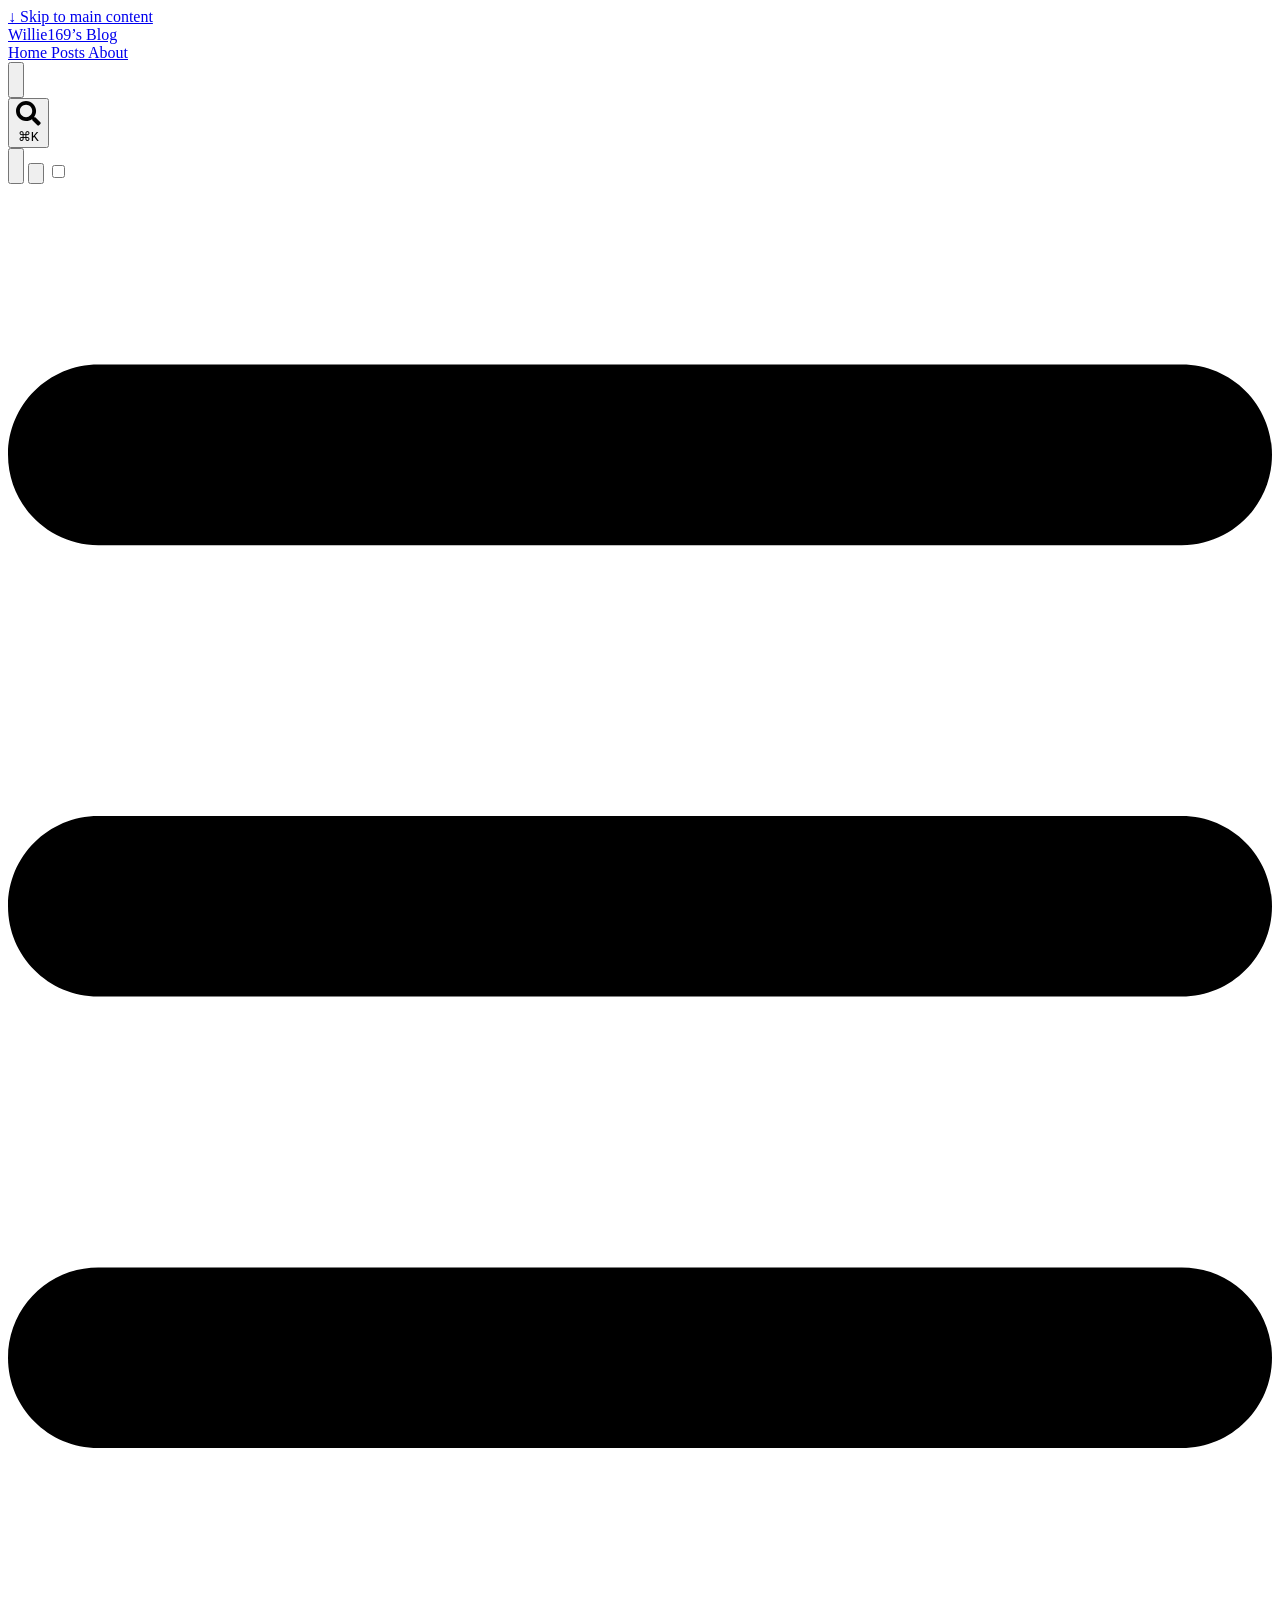
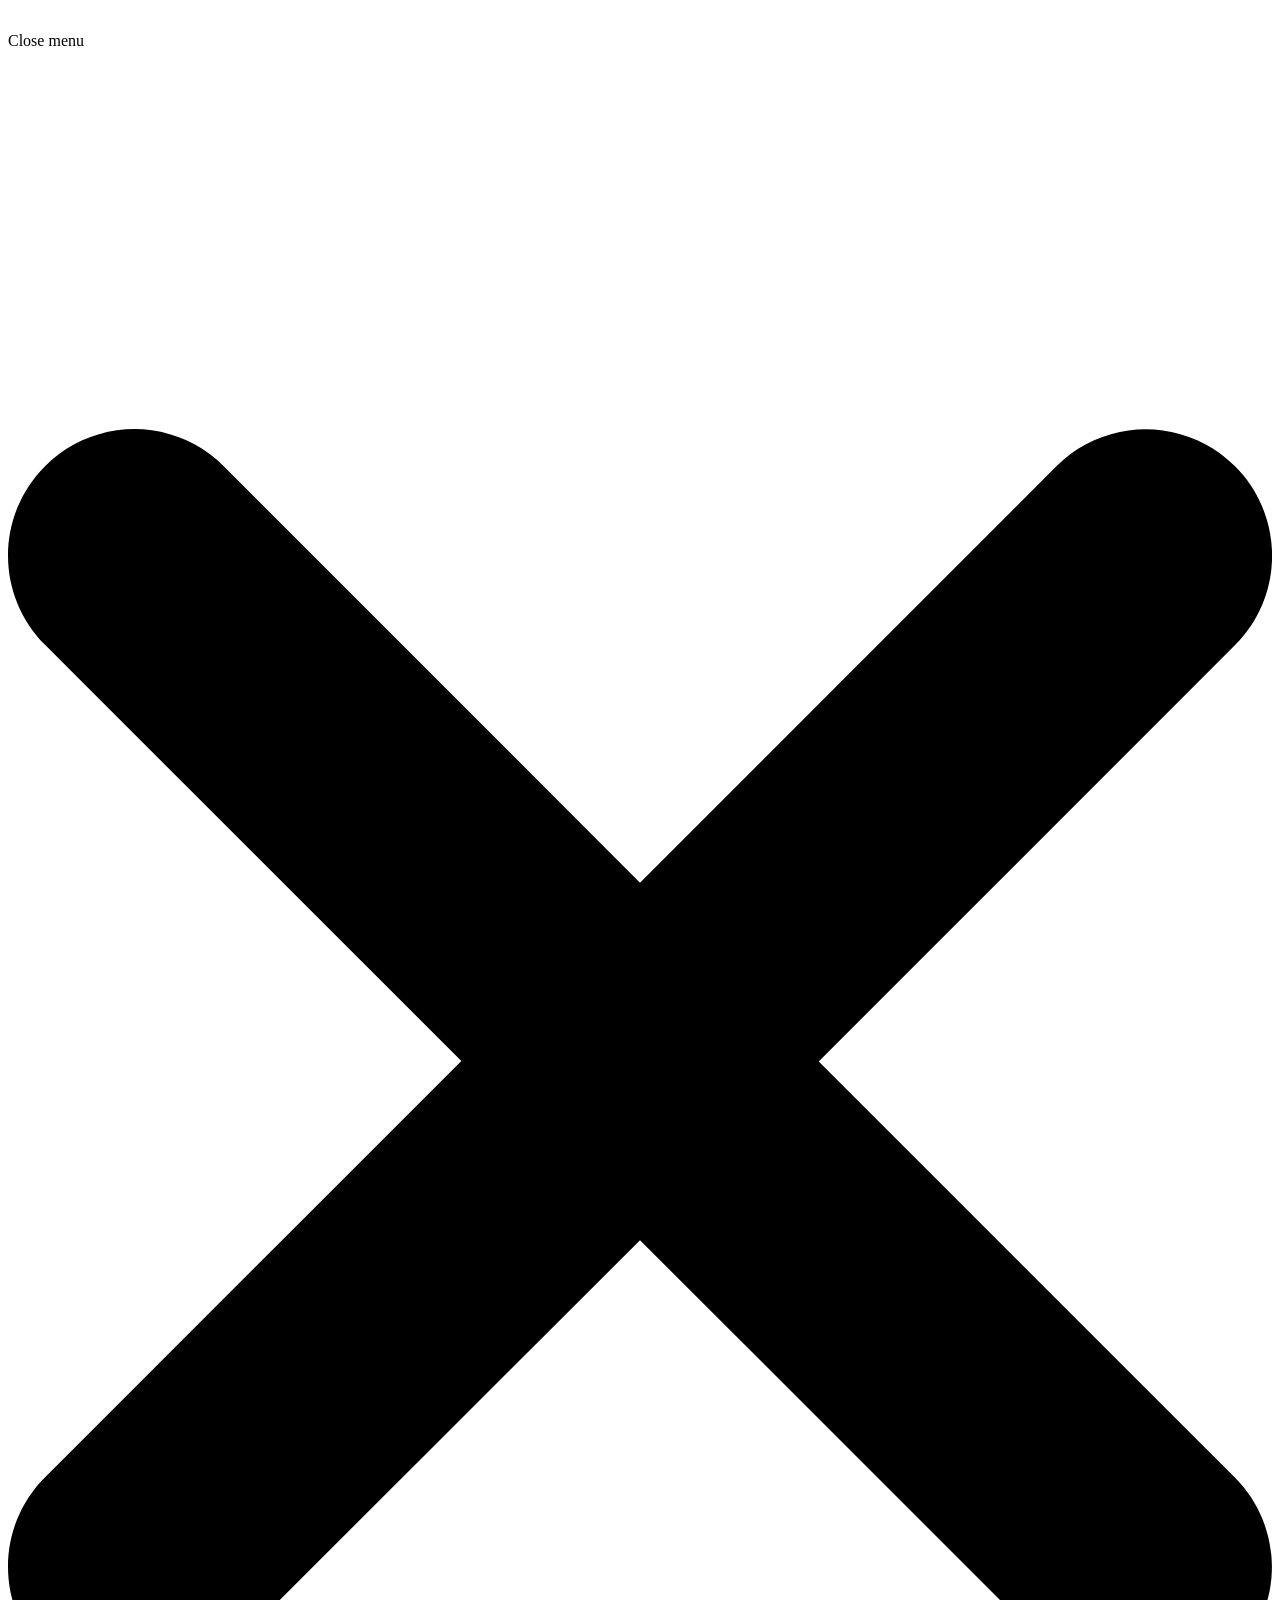
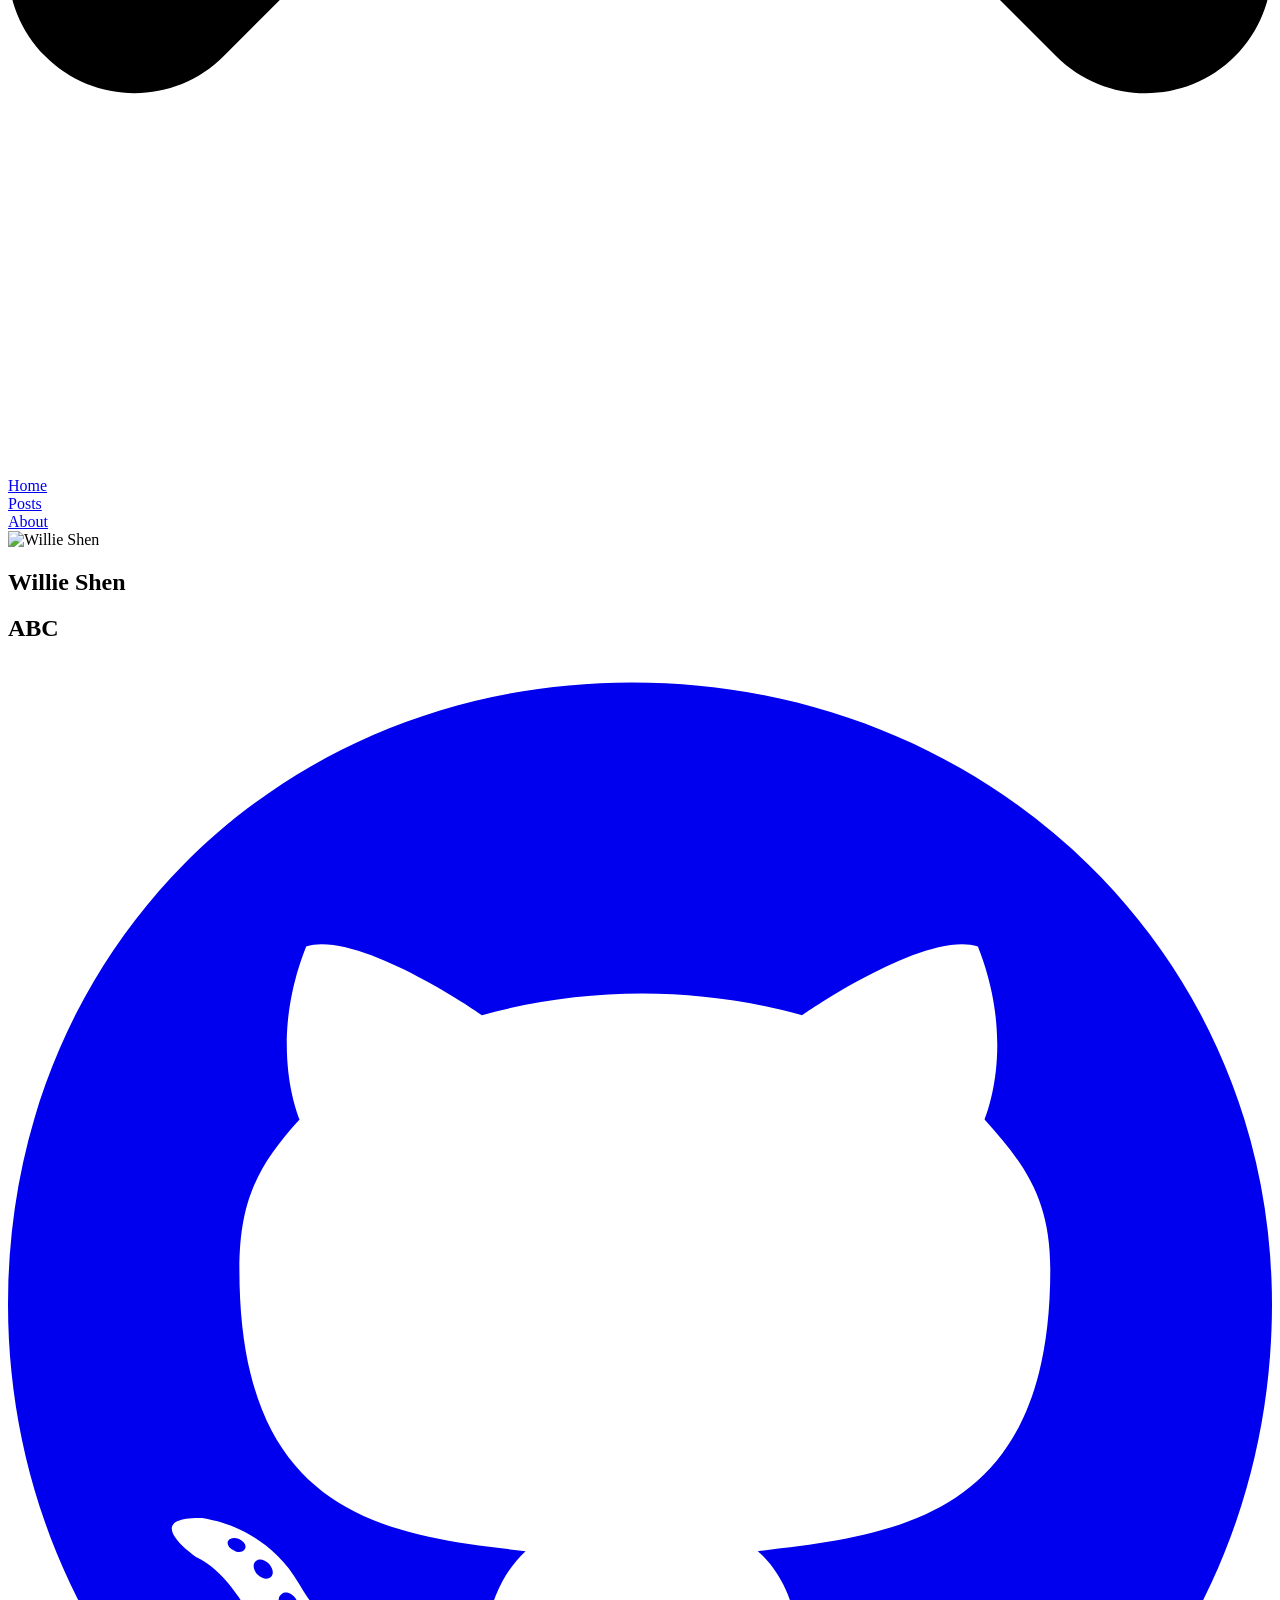
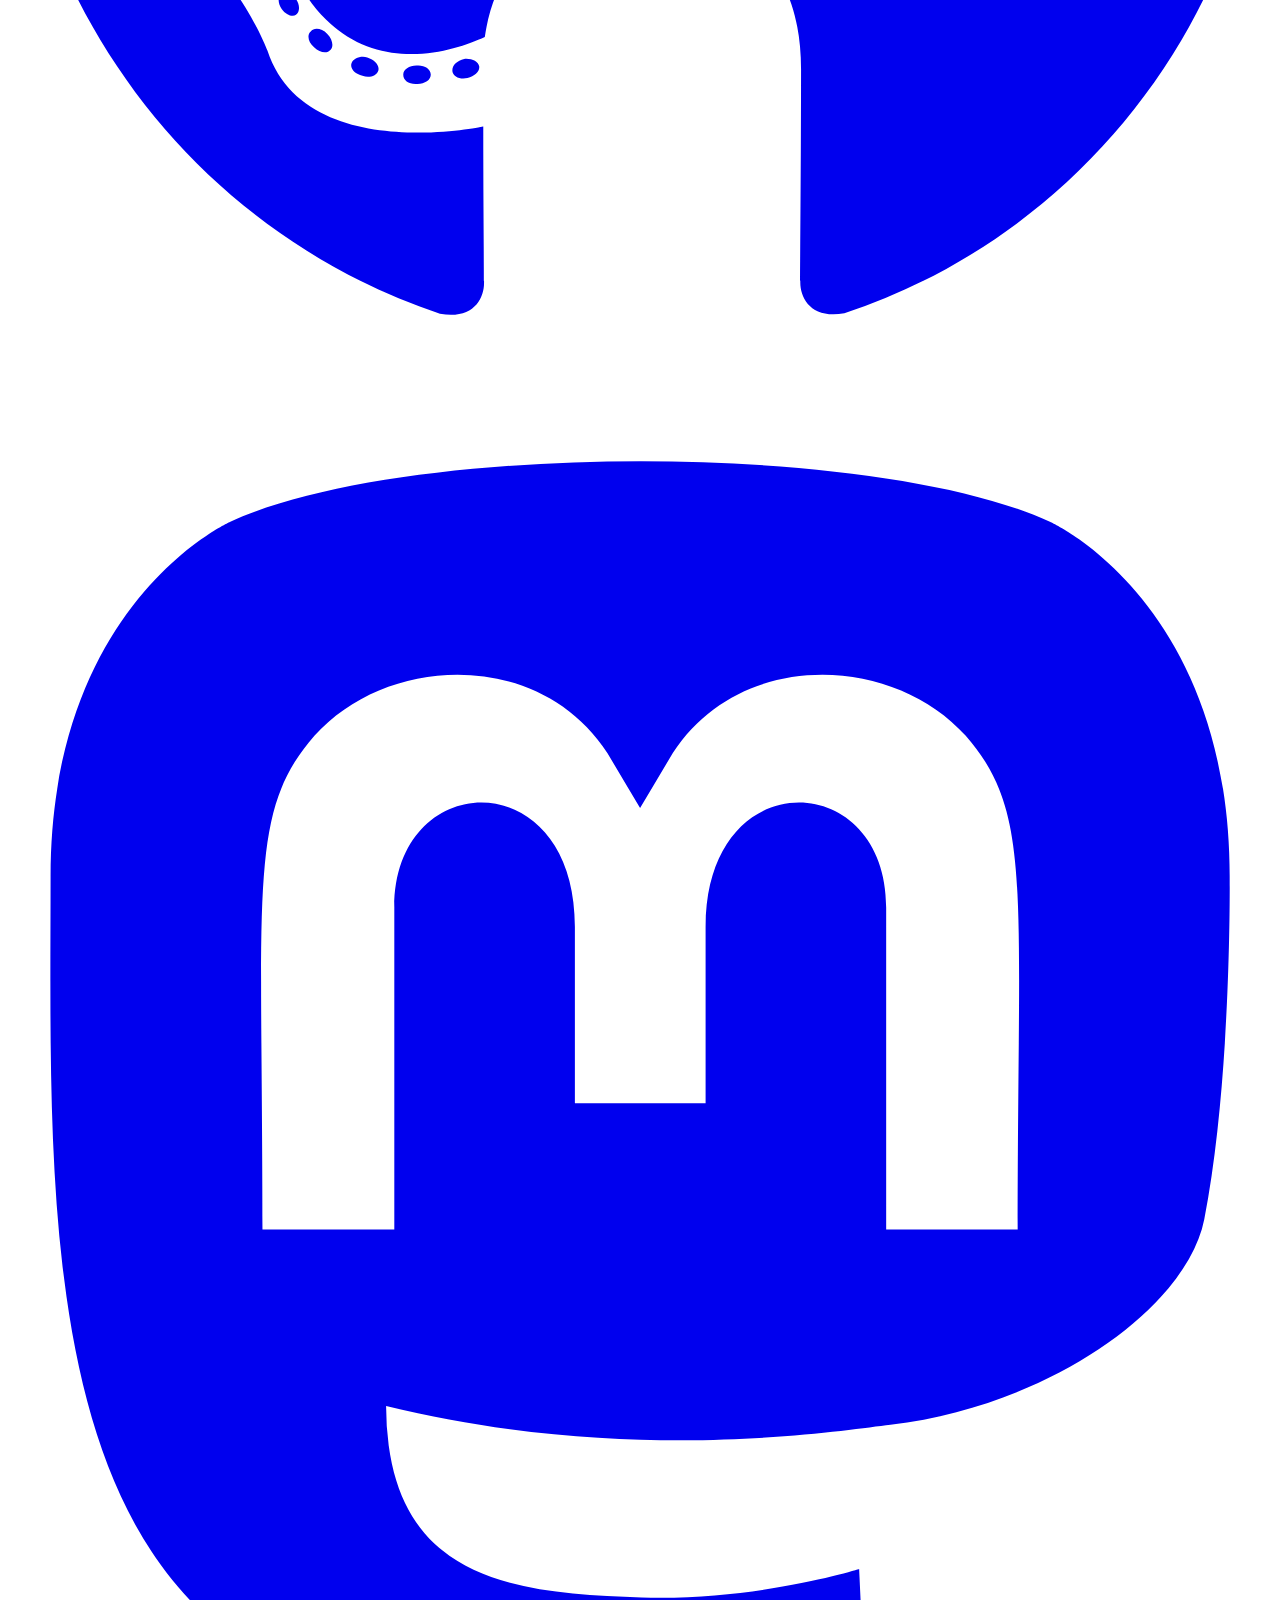
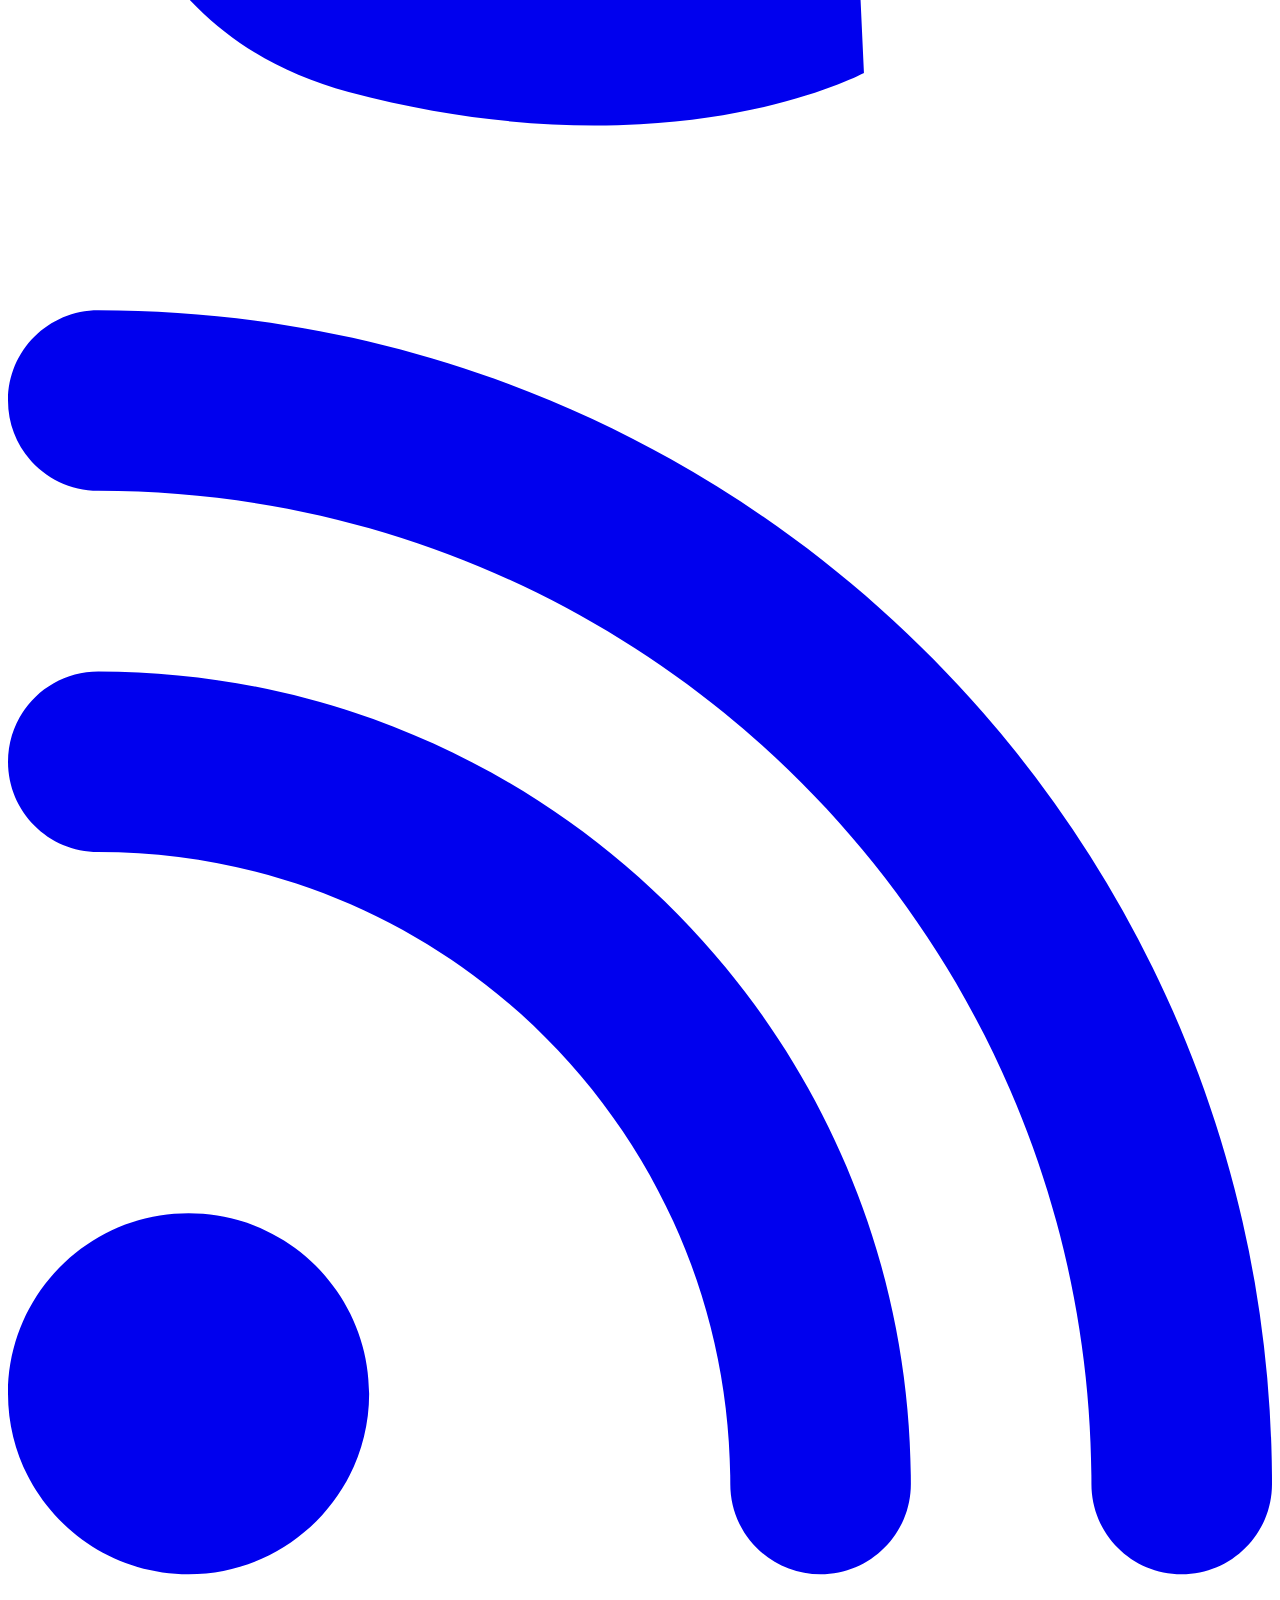
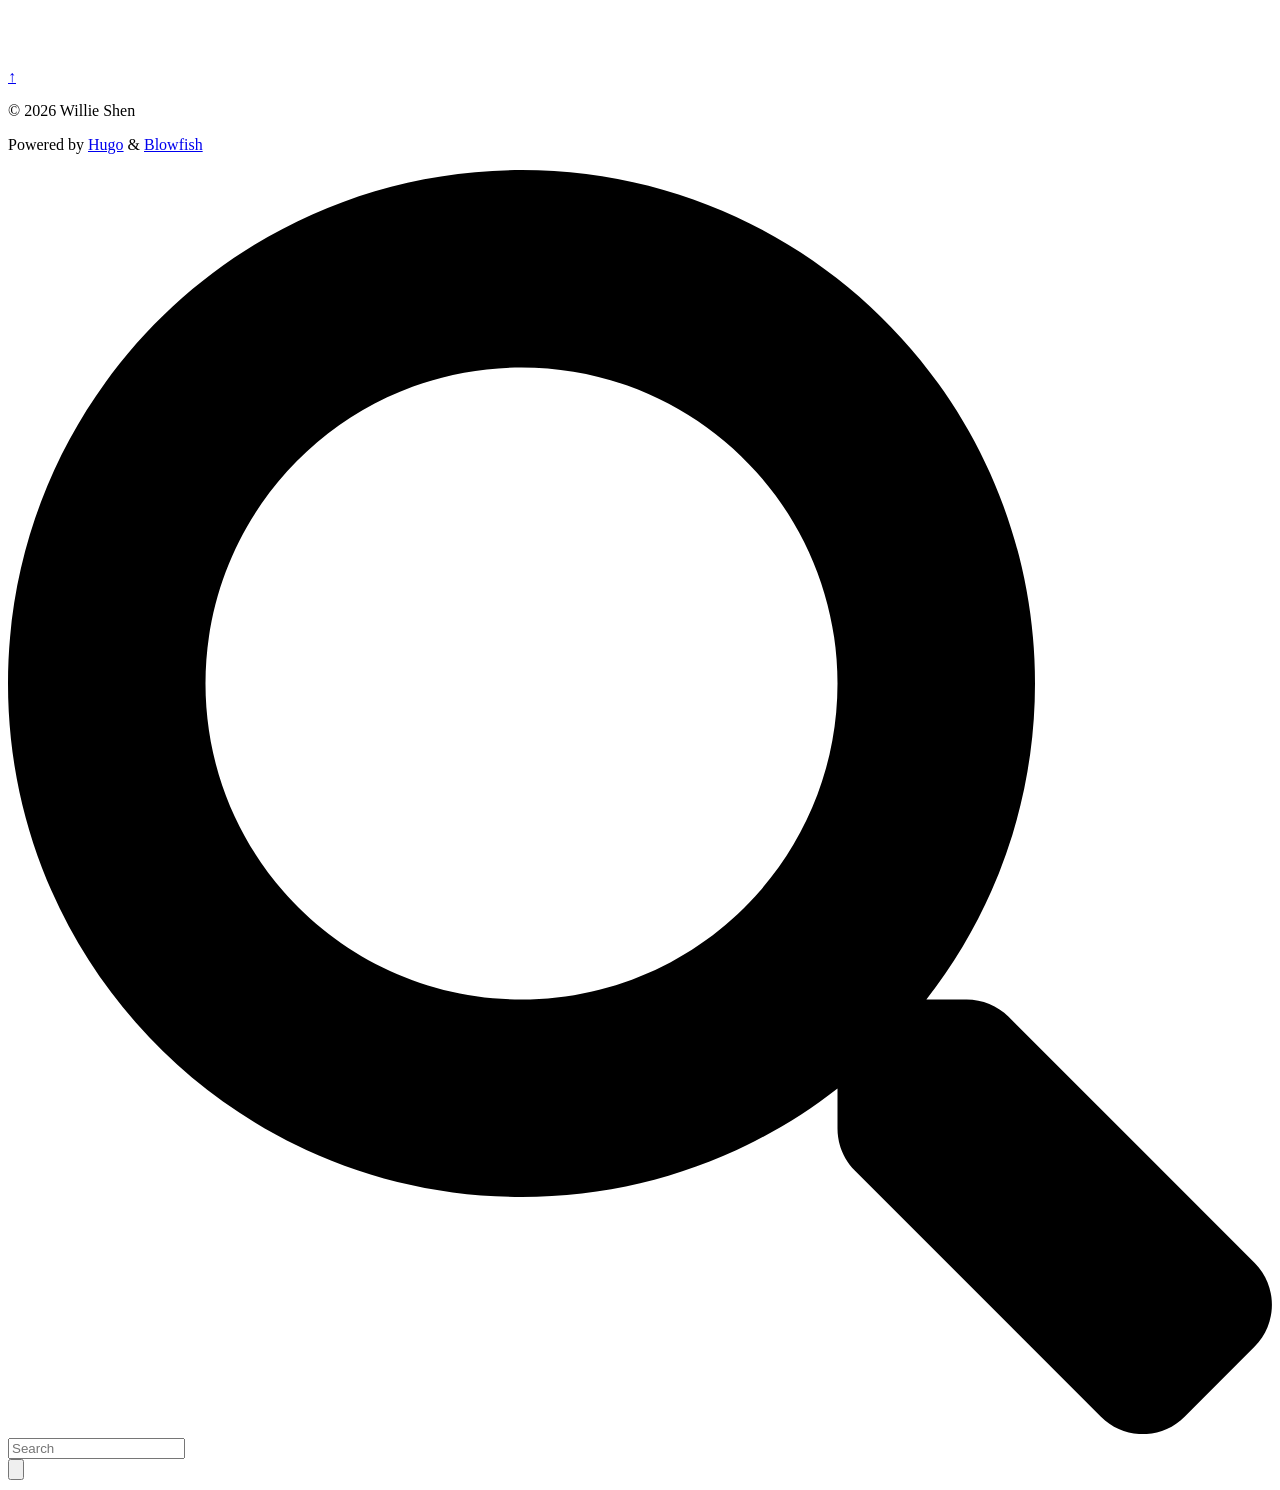
==== commit 4f5f14e7: "2026-08-23T13:32:23+00:00" ====
--- a/public/index.html
+++ b/public/index.html
@@ -5,7 +5,7 @@
   class="scroll-smooth"
   data-default-appearance="light"
   data-auto-appearance="true"><head>
-	<meta name="generator" content="Hugo 0.165.0">
+	<meta name="generator" content="Hugo 0.165.0"><script src="/blog/livereload.js?mindelay=10&amp;v=2&amp;port=1313&amp;path=blog/livereload" data-no-instant defer></script>
   <meta charset="utf-8">
   
     <meta http-equiv="content-language" content="en-us">
@@ -35,7 +35,7 @@
   
   
   
-  <link rel="canonical" href="https://willie169.github.io/blog/">
+  <link rel="canonical" href="http://localhost:1313/blog/">
   
   
     
@@ -69,7 +69,7 @@
   
 
   
-  <meta property="og:url" content="https://willie169.github.io/blog/">
+  <meta property="og:url" content="http://localhost:1313/blog/">
 	<meta property="og:site_name" content="Willie169&#39;s Blog">
 	<meta property="og:title" content="Willie169&#39;s Blog">
 	<meta property="og:locale" content="en_us">
@@ -115,6 +115,8 @@
   
   
   
+    
+  
   
     
   
@@ -122,8 +124,8 @@
   <link
     type="text/css"
     rel="stylesheet"
-    href="/blog/css/main.bundle.min.0b8d2e7fb87d1d7f09657f51a2b9ccd2a9637e854365bc6e61ec5cff2c090ea68552249a258b9eb45e2d42a8762b41864c22c253e105215480114109a9a8429d.css"
-    integrity="sha512-C40uf7h9HX8JZX9RornM0qljfoVDZbxuYexc/ywJDqaFUiSaJYuetF4tQqh2K0GGTCLCU&#43;EFIVSAEUEJqahCnQ==">
+    href="/blog/css/main.bundle.min.bb4ebeef82cc34fdcc86bdee88b7fc5a08882f0d357957680e1dad24da8eb7799814f20894a110081f0a543cf96d946f0c6dc38a6d0bb120eeec232d3fee90fa.css"
+    integrity="sha512-u06&#43;74LMNP3Mhr3uiLf8WgiILw01eVdoDh2tJNqOt3mYFPIIlKEQCB8KVDz5bZRvDG3Dim0LsSDu7CMtP&#43;6Q&#43;g==">
 
   
   
@@ -238,11 +240,11 @@
   {
     "@context": "https://schema.org",
     "@type": "WebSite",
-    "@id": "https://willie169.github.io/blog/",
+    "@id": "http://localhost:1313/blog/",
     "name": "Willie169\u0027s Blog",
     
     "inLanguage": "en-us",
-    "url": "https://willie169.github.io/blog/",
+    "url": "http://localhost:1313/blog/",
     
     "publisher" : {
       "@type": "Person",
@@ -254,12 +256,6 @@
 
 
   
-  
-    
-
-
-
-
   
 
   
@@ -312,6 +308,62 @@
   <div class="flex items-center ms-auto">
     <div class="hidden md:flex">
       <nav aria-label="Main menu" class="flex items-center gap-x-5 h-12">
+  
+    
+      
+  
+    <a
+      href="/blog/"
+      
+      class="flex items-center bf-icon-color-hover"
+      aria-label="Home"
+      title="Willie169&#39;s Blog">
+      
+      
+        <span class="text-sm font-medium break-normal">
+          Home
+        </span>
+      
+    </a>
+  
+
+    
+      
+  
+    <a
+      href="/blog/posts/"
+      
+      class="flex items-center bf-icon-color-hover"
+      aria-label="Posts"
+      title="Posts">
+      
+      
+        <span class="text-sm font-medium break-normal">
+          Posts
+        </span>
+      
+    </a>
+  
+
+    
+      
+  
+    <a
+      href="/blog/about/"
+      
+      class="flex items-center bf-icon-color-hover"
+      aria-label="About"
+      title="About">
+      
+      
+        <span class="text-sm font-medium break-normal">
+          About
+        </span>
+      
+    </a>
+  
+
+    
   
 
   
@@ -393,6 +445,113 @@
     </button>
   
 
+  
+    <input type="checkbox" id="mobile-menu-toggle" autocomplete="off" class="hidden peer">
+    <label
+      for="mobile-menu-toggle"
+      tabindex="0"
+      role="button"
+      aria-expanded="false"
+      aria-controls="mobile-menu-dialog"
+      aria-label="Main menu"
+      class="flex items-center justify-center cursor-pointer bf-icon-color-hover">
+      <span class="relative block icon"><svg xmlns="http://www.w3.org/2000/svg" viewBox="0 0 448 512"><path fill="currentColor" d="M0 96C0 78.33 14.33 64 32 64H416C433.7 64 448 78.33 448 96C448 113.7 433.7 128 416 128H32C14.33 128 0 113.7 0 96zM0 256C0 238.3 14.33 224 32 224H416C433.7 224 448 238.3 448 256C448 273.7 433.7 288 416 288H32C14.33 288 0 273.7 0 256zM416 448H32C14.33 448 0 433.7 0 416C0 398.3 14.33 384 32 384H416C433.7 384 448 398.3 448 416C448 433.7 433.7 448 416 448z"/></svg>
+</span>
+    </label>
+
+    <div
+      id="mobile-menu-dialog"
+      role="dialog"
+      aria-modal="true"
+      aria-label="Main menu"
+      style="scrollbar-gutter: stable;"
+      class="z-50 invisible overflow-y-auto opacity-0 transition-[opacity,visibility] duration-300 peer-checked:visible peer-checked:opacity-100
+      
+        fixed inset-0 px-6 py-20 bg-neutral-50/97 dark:bg-neutral-900/99
+      
+      bf-scrollbar">
+      <label
+        for="mobile-menu-toggle"
+        tabindex="0"
+        role="button"
+        aria-expanded="false"
+        aria-controls="mobile-menu-dialog"
+        class="fixed end-8 top-5 z-50 h-12 w-12 rounded-full flex items-center justify-center cursor-pointer select-none bf-icon-color-hover border bf-border-color bf-border-color-hover bg-neutral-50 dark:bg-neutral-900">
+        <span class="sr-only">Close menu</span>
+        <span class="relative block icon"><svg xmlns="http://www.w3.org/2000/svg" viewBox="0 0 320 512"><path fill="currentColor" d="M310.6 361.4c12.5 12.5 12.5 32.75 0 45.25C304.4 412.9 296.2 416 288 416s-16.38-3.125-22.62-9.375L160 301.3L54.63 406.6C48.38 412.9 40.19 416 32 416S15.63 412.9 9.375 406.6c-12.5-12.5-12.5-32.75 0-45.25l105.4-105.4L9.375 150.6c-12.5-12.5-12.5-32.75 0-45.25s32.75-12.5 45.25 0L160 210.8l105.4-105.4c12.5-12.5 32.75-12.5 45.25 0s12.5 32.75 0 45.25l-105.4 105.4L310.6 361.4z"/></svg>
+</span>
+      </label>
+      <nav
+        aria-label="Mobile menu"
+        class="mx-auto max-w-md space-y-6">
+        
+  
+    
+    <div class="px-2">
+      <div class="flex items-center gap-4">
+        <a
+          href="/blog/"
+          aria-label="Home"
+          
+          class="flex grow items-center gap-4 group bf-icon-color-hover text-neutral-700 dark:text-neutral-200">
+          
+          <span title="Willie169&#39;s Blog" class="text-2xl font-bold tracking-tight">
+            Home
+          </span>
+        </a>
+        
+      </div>
+
+      
+    </div>
+  
+    
+    <div class="px-2">
+      <div class="flex items-center gap-4">
+        <a
+          href="/blog/posts/"
+          aria-label="Posts"
+          
+          class="flex grow items-center gap-4 group bf-icon-color-hover text-neutral-700 dark:text-neutral-200">
+          
+          <span title="Posts" class="text-2xl font-bold tracking-tight">
+            Posts
+          </span>
+        </a>
+        
+      </div>
+
+      
+    </div>
+  
+    
+    <div class="px-2">
+      <div class="flex items-center gap-4">
+        <a
+          href="/blog/about/"
+          aria-label="About"
+          
+          class="flex grow items-center gap-4 group bf-icon-color-hover text-neutral-700 dark:text-neutral-200">
+          
+          <span title="About" class="text-2xl font-bold tracking-tight">
+            About
+          </span>
+        </a>
+        
+      </div>
+
+      
+    </div>
+  
+
+        
+  
+
+        
+  
+
+      </nav>
+    </div>
   
 </div>
 
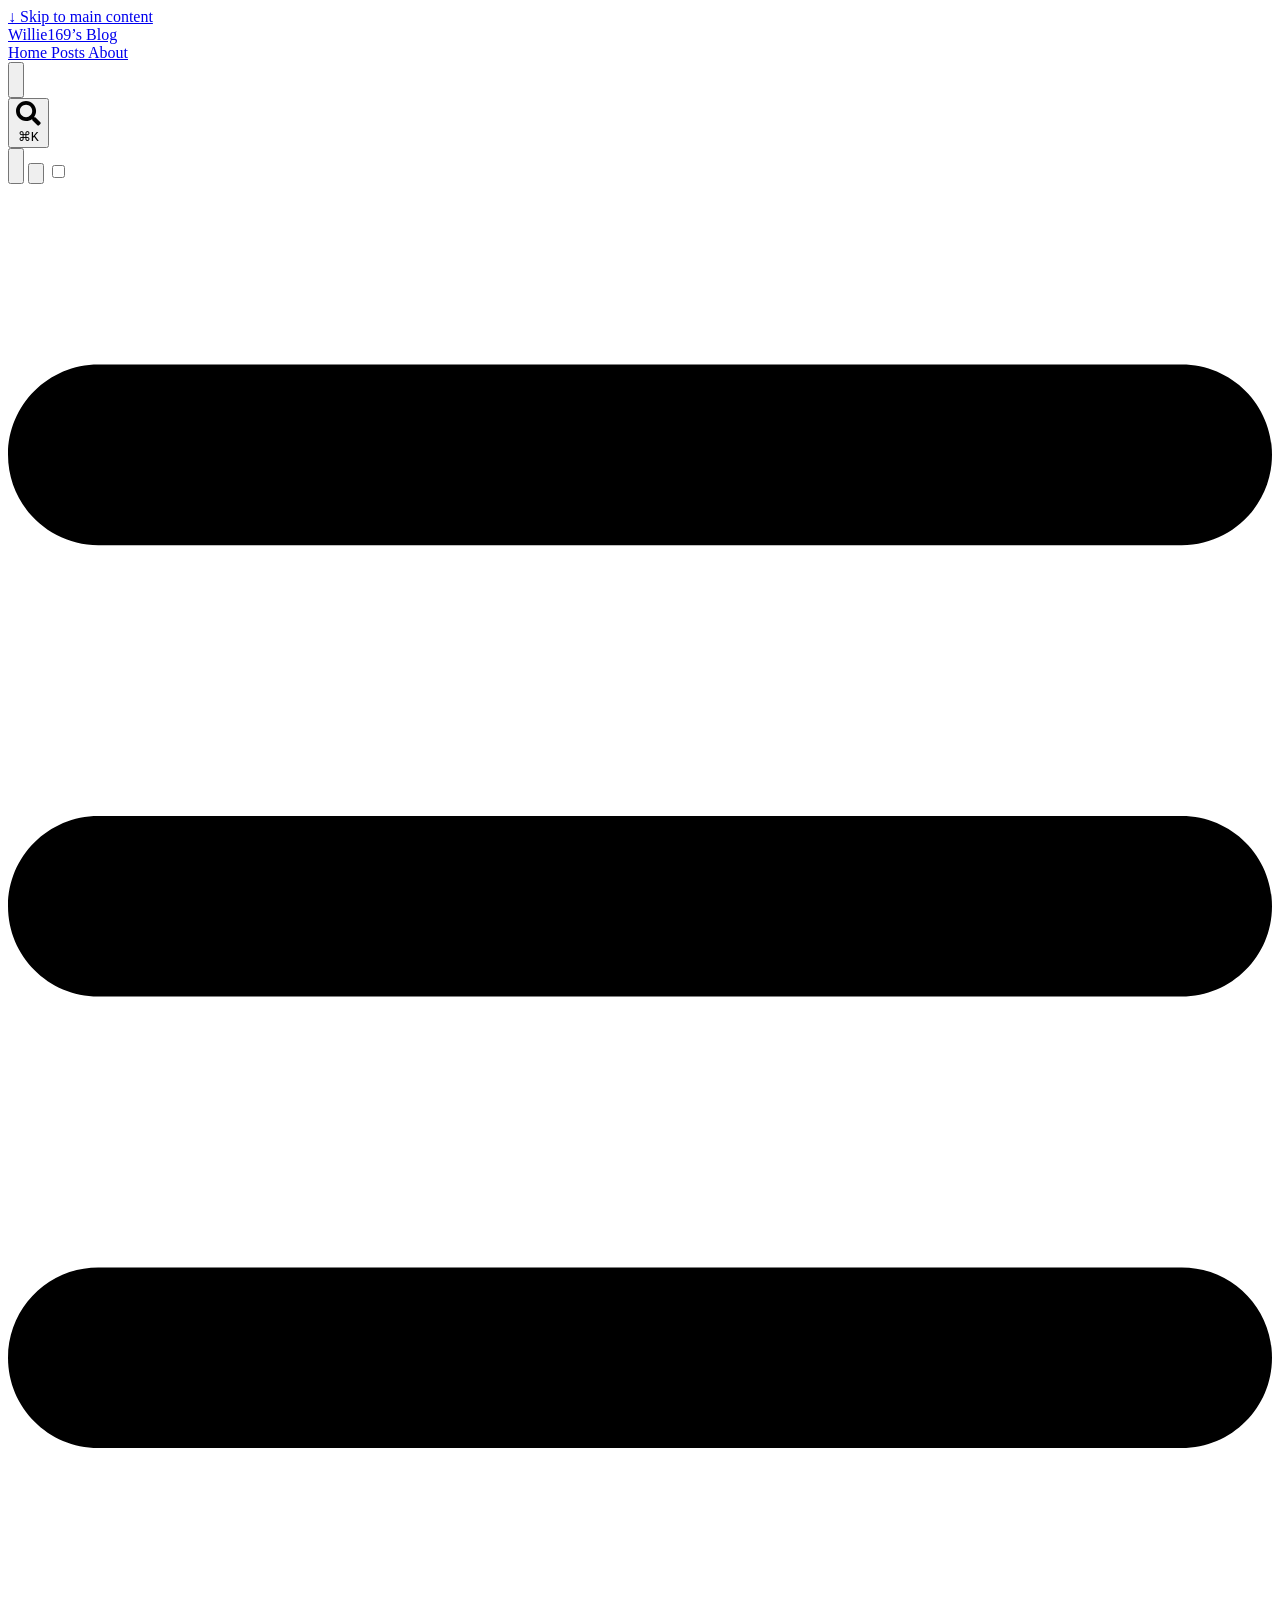
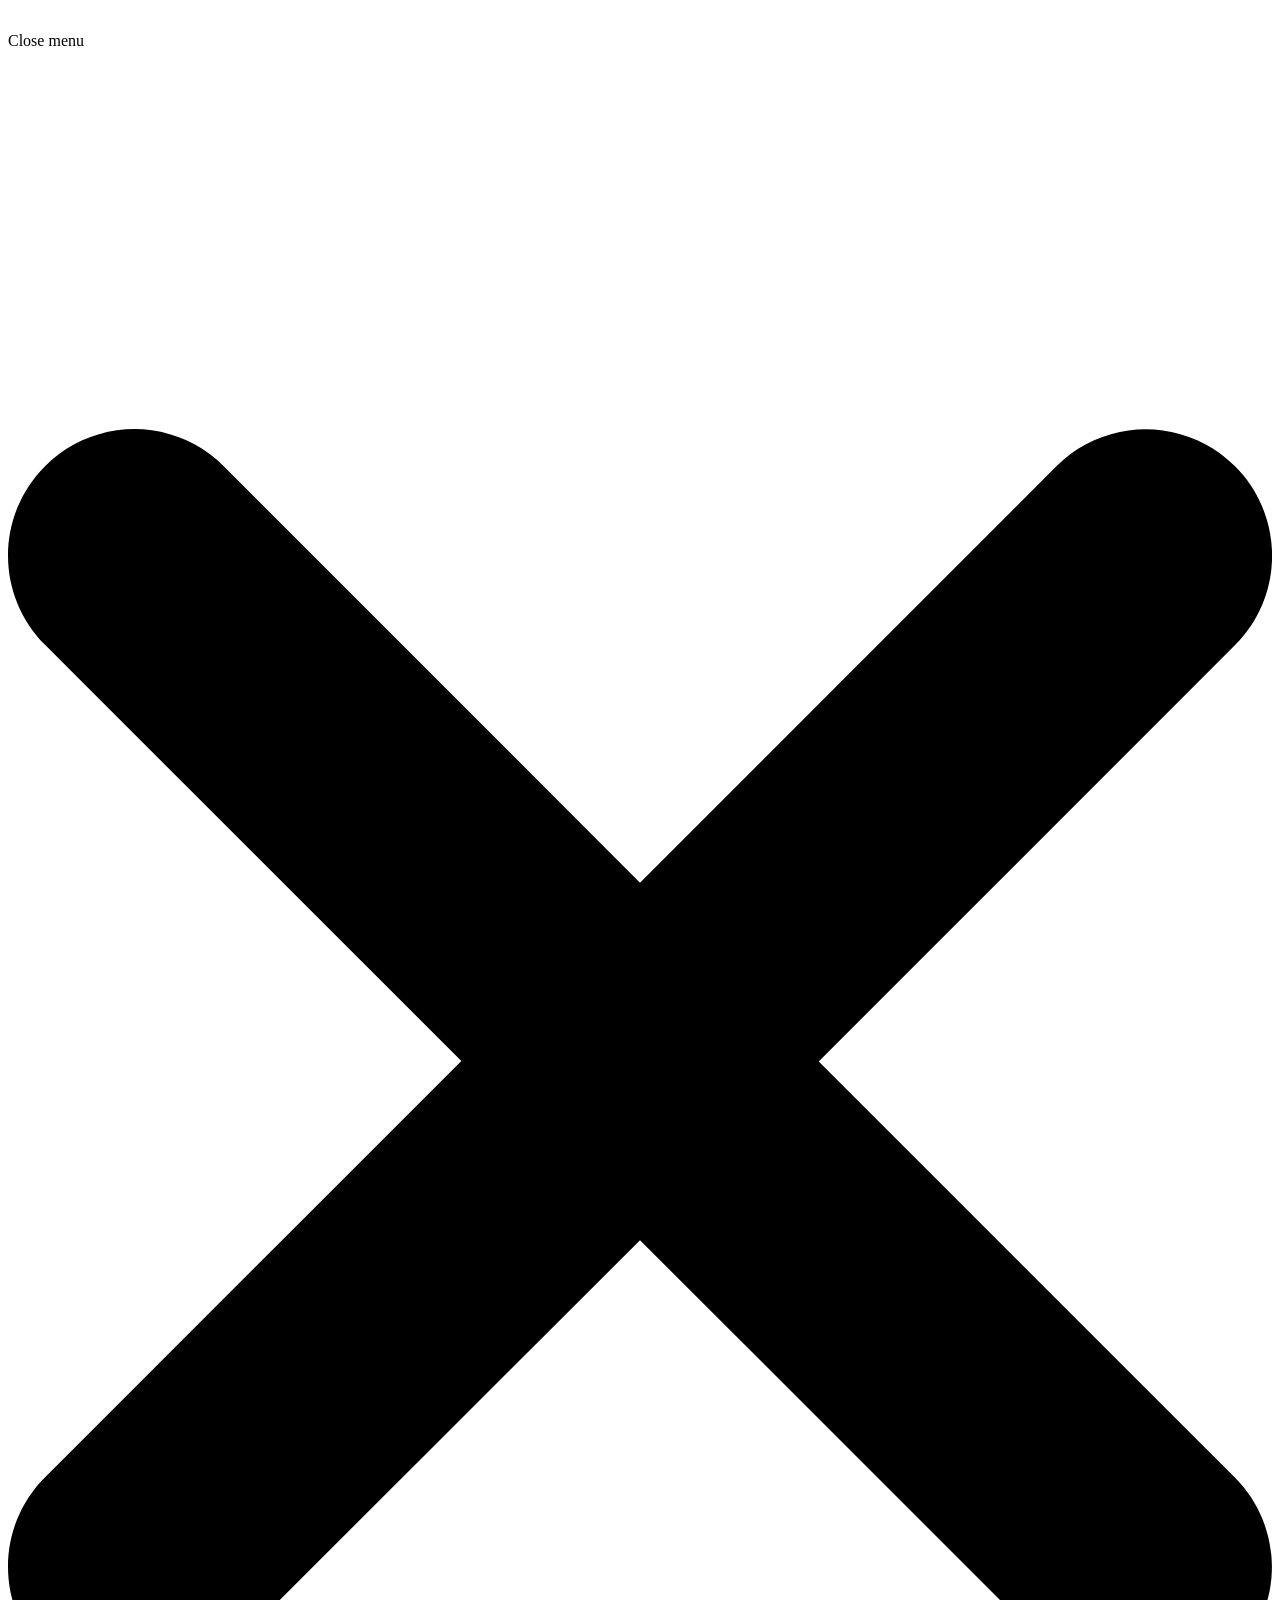
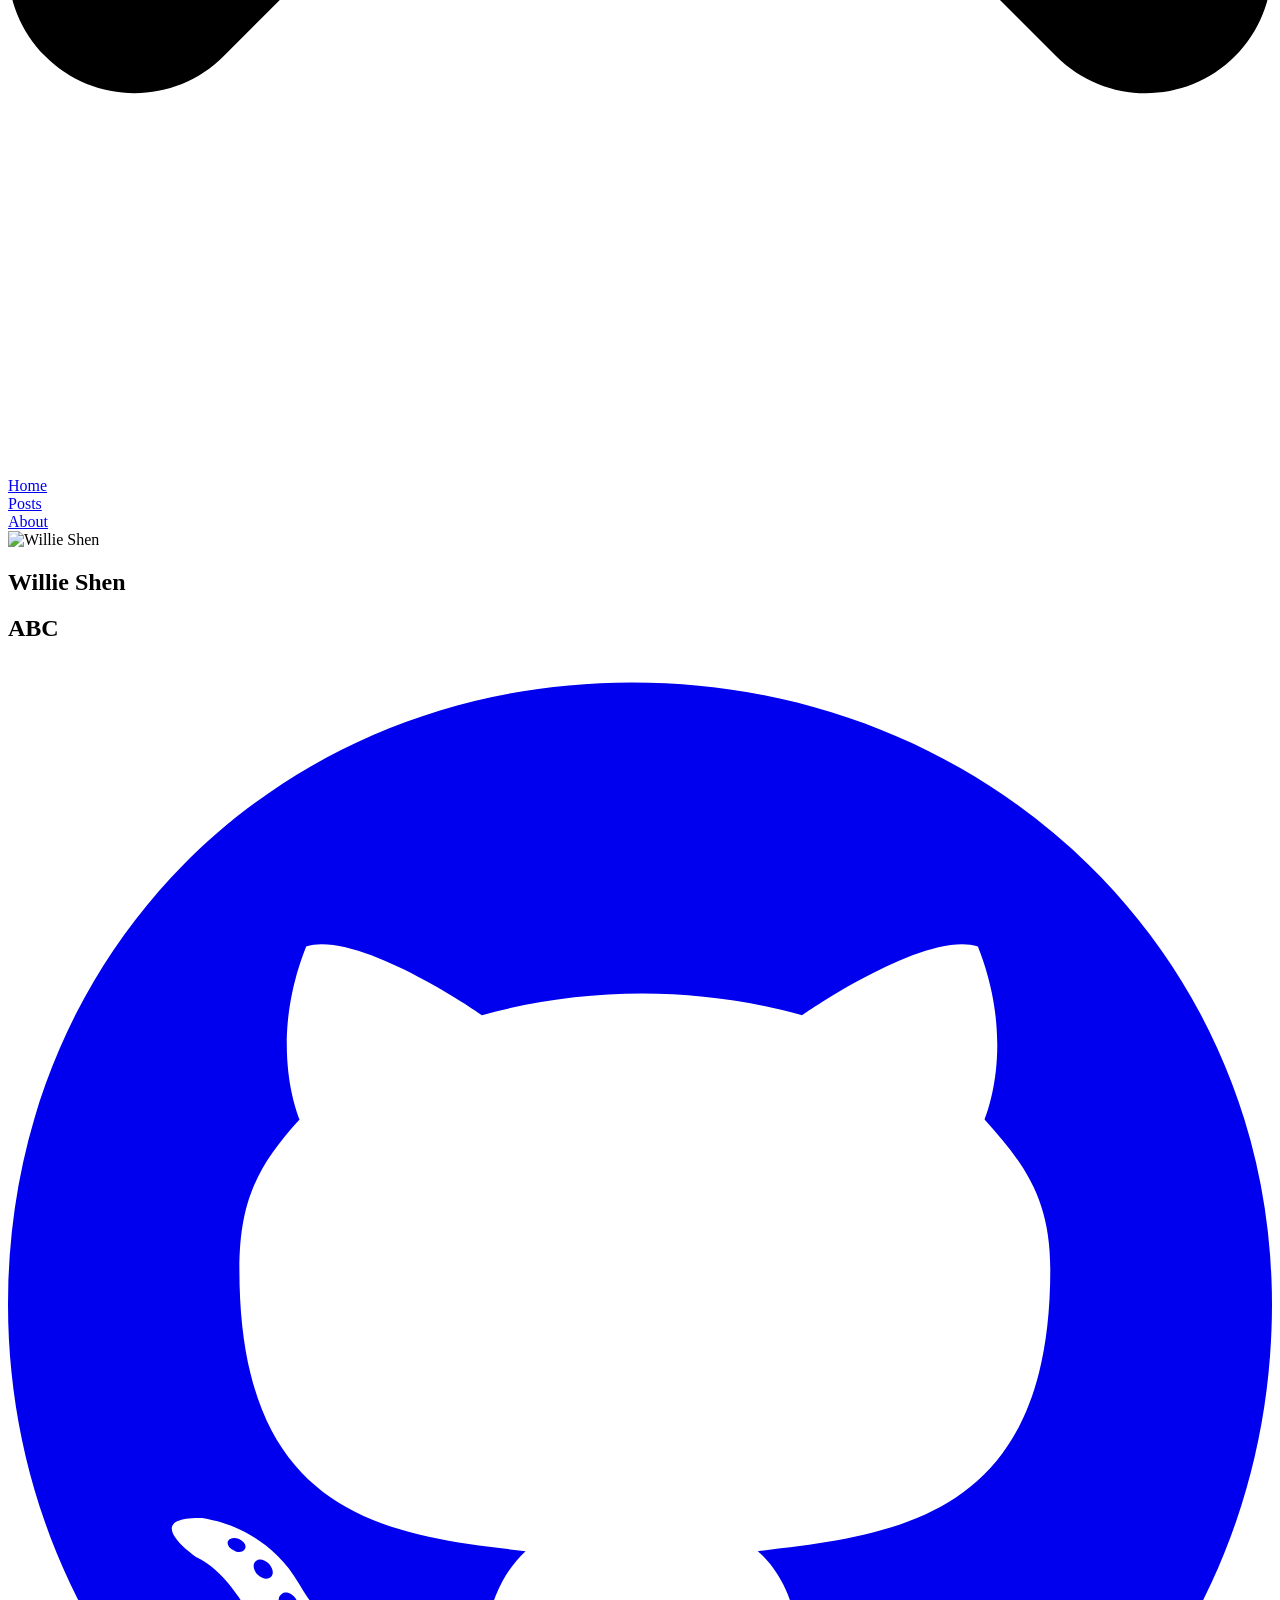
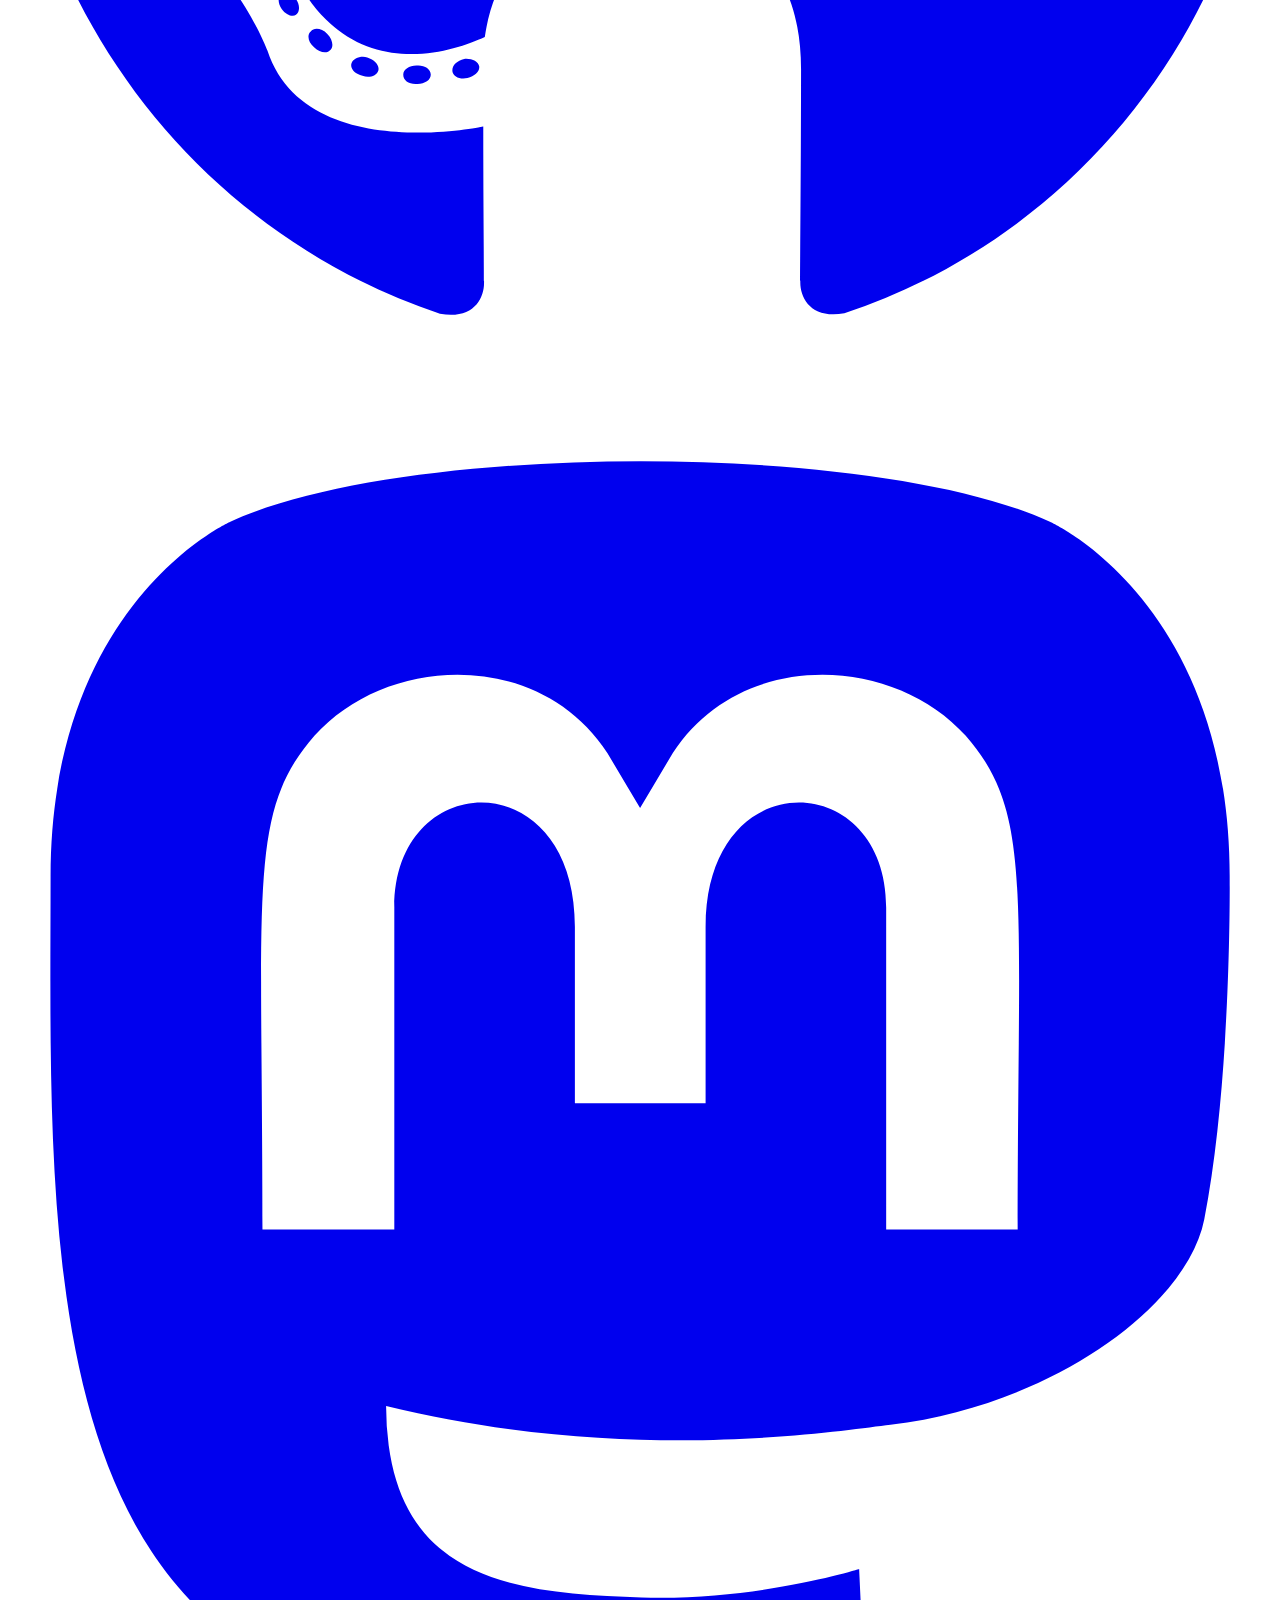
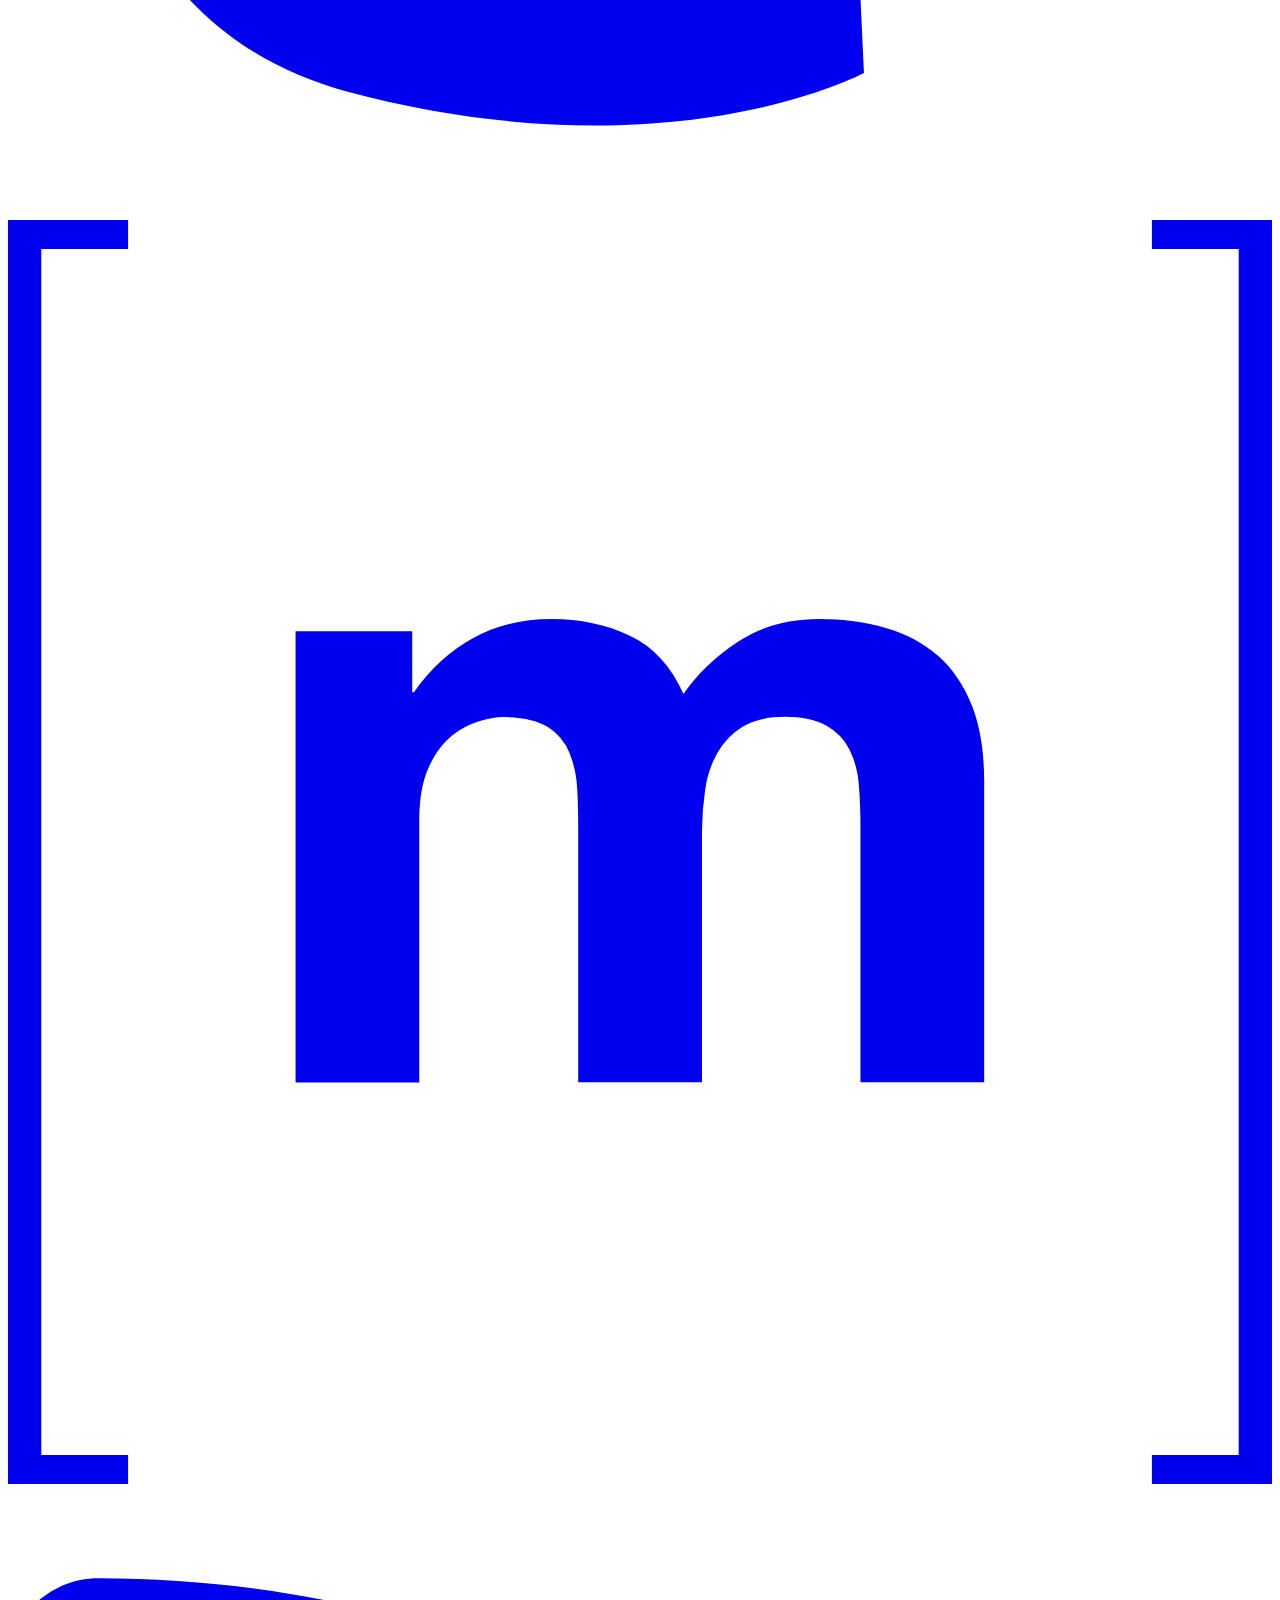
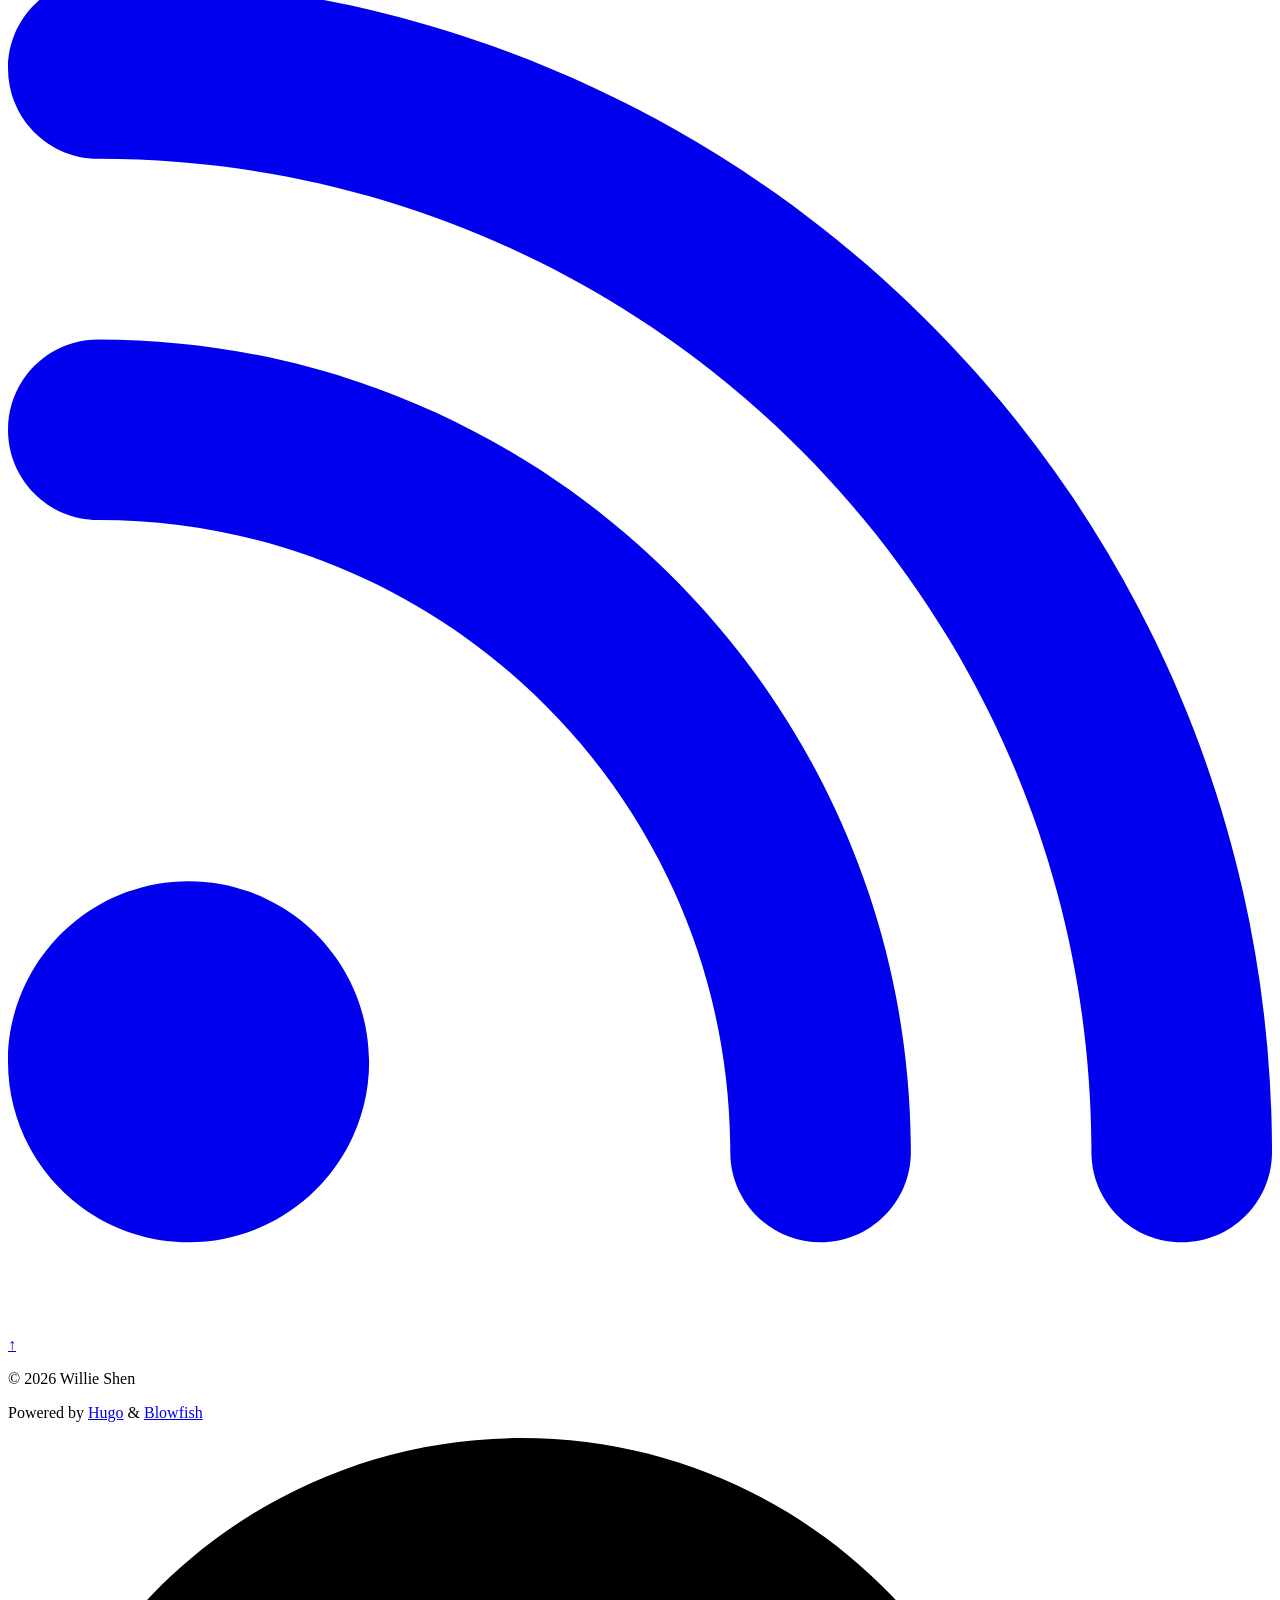
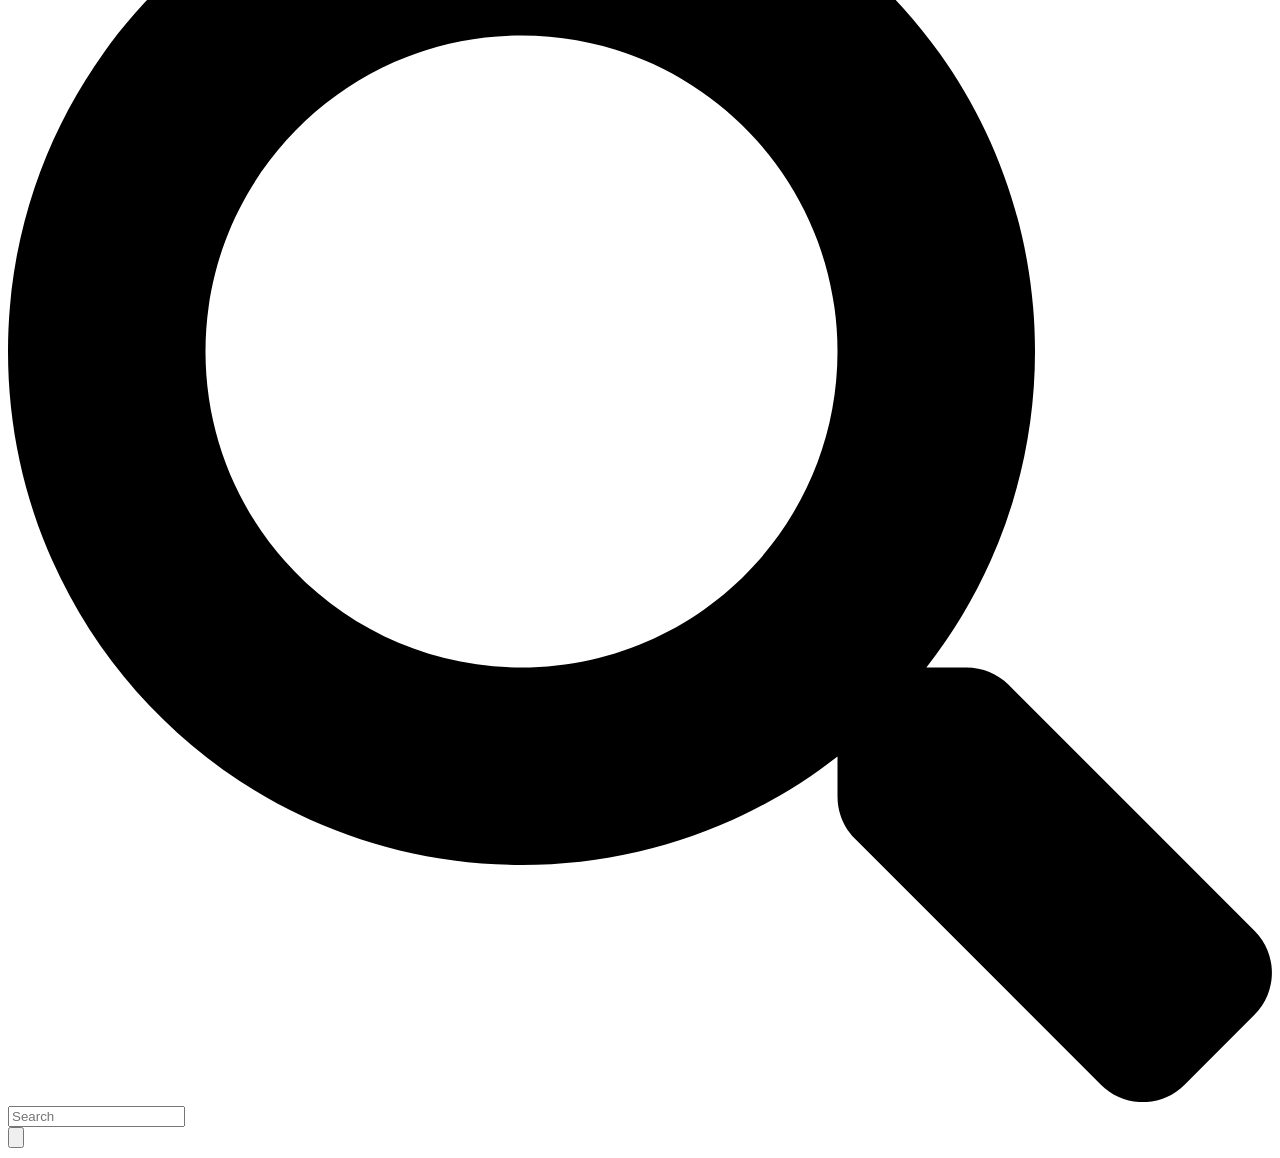
==== commit 3e5f9b2d: "2026-09-20T11:27:27+00:00" ====
--- a/public/index.html
+++ b/public/index.html
@@ -5,7 +5,7 @@
   class="scroll-smooth"
   data-default-appearance="light"
   data-auto-appearance="true"><head>
-	<meta name="generator" content="Hugo 0.165.0"><script src="/blog/livereload.js?mindelay=10&amp;v=2&amp;port=1313&amp;path=blog/livereload" data-no-instant defer></script>
+	<meta name="generator" content="Hugo 0.166.0">
   <meta charset="utf-8">
   
     <meta http-equiv="content-language" content="en-us">
@@ -35,7 +35,7 @@
   
   
   
-  <link rel="canonical" href="http://localhost:1313/blog/">
+  <link rel="canonical" href="https://willie169.github.io/blog/">
   
   
     
@@ -62,6 +62,12 @@
     
       
         
+          <link href="https://matrix.to/#/@willie169:matrix.org" rel="me">
+        
+      
+    
+      
+        
           <link href="https://willie169.github.io/blog/index.xml" rel="me">
         
       
@@ -69,7 +75,7 @@
   
 
   
-  <meta property="og:url" content="http://localhost:1313/blog/">
+  <meta property="og:url" content="https://willie169.github.io/blog/">
 	<meta property="og:site_name" content="Willie169&#39;s Blog">
 	<meta property="og:title" content="Willie169&#39;s Blog">
 	<meta property="og:locale" content="en_us">
@@ -115,8 +121,6 @@
   
   
   
-    
-  
   
     
   
@@ -124,8 +128,8 @@
   <link
     type="text/css"
     rel="stylesheet"
-    href="/blog/css/main.bundle.min.bb4ebeef82cc34fdcc86bdee88b7fc5a08882f0d357957680e1dad24da8eb7799814f20894a110081f0a543cf96d946f0c6dc38a6d0bb120eeec232d3fee90fa.css"
-    integrity="sha512-u06&#43;74LMNP3Mhr3uiLf8WgiILw01eVdoDh2tJNqOt3mYFPIIlKEQCB8KVDz5bZRvDG3Dim0LsSDu7CMtP&#43;6Q&#43;g==">
+    href="/blog/css/main.bundle.min.0b8d2e7fb87d1d7f09657f51a2b9ccd2a9637e854365bc6e61ec5cff2c090ea68552249a258b9eb45e2d42a8762b41864c22c253e105215480114109a9a8429d.css"
+    integrity="sha512-C40uf7h9HX8JZX9RornM0qljfoVDZbxuYexc/ywJDqaFUiSaJYuetF4tQqh2K0GGTCLCU&#43;EFIVSAEUEJqahCnQ==">
 
   
   
@@ -240,11 +244,11 @@
   {
     "@context": "https://schema.org",
     "@type": "WebSite",
-    "@id": "http://localhost:1313/blog/",
+    "@id": "https://willie169.github.io/blog/",
     "name": "Willie169\u0027s Blog",
     
     "inLanguage": "en-us",
-    "url": "http://localhost:1313/blog/",
+    "url": "https://willie169.github.io/blog/",
     
     "publisher" : {
       "@type": "Person",
@@ -256,6 +260,12 @@
 
 
   
+  
+    
+
+
+
+
   
 
   
@@ -646,6 +656,20 @@
           rel="me noopener noreferrer"
           ><span class="inline-block align-text-bottom"><span class="relative block icon"><svg xmlns="http://www.w3.org/2000/svg" viewBox="0 0 448 512"><path fill="currentColor" d="M433 179.11c0-97.2-63.71-125.7-63.71-125.7-62.52-28.7-228.56-28.4-290.48 0 0 0-63.72 28.5-63.72 125.7 0 115.7-6.6 259.4 105.63 289.1 40.51 10.7 75.32 13 103.33 11.4 50.81-2.8 79.32-18.1 79.32-18.1l-1.7-36.9s-36.31 11.4-77.12 10.1c-40.41-1.4-83-4.4-89.63-54a102.54 102.54 0 0 1-.9-13.9c85.63 20.9 158.65 9.1 178.75 6.7 56.12-6.7 105-41.3 111.23-72.9 9.8-49.8 9-121.5 9-121.5zm-75.12 125.2h-46.63v-114.2c0-49.7-64-51.6-64 6.9v62.5h-46.33V197c0-58.5-64-56.6-64-6.9v114.2H90.19c0-122.1-5.2-147.9 18.41-175 25.9-28.9 79.82-30.8 103.83 6.1l11.6 19.5 11.6-19.5c24.11-37.1 78.12-34.8 103.83-6.1 23.71 27.3 18.4 53 18.4 175z"/></svg>
 </span></span></a
+        >
+      
+    
+      
+        
+        <a
+          class=" hover:text-primary-700 dark:hover:text-primary-400"
+          href="https://matrix.to/#/@willie169:matrix.org"
+          
+          target="_blank"
+          aria-label="Matrix"
+          title="Matrix"
+          rel="me noopener noreferrer"
+          ><span class="inline-block align-text-bottom"><span class="relative block icon"><svg role="img" viewBox="0 0 24 24" xmlns="http://www.w3.org/2000/svg"><title>Matrix</title><path fill="currentColor" d="M.632.55v22.9H2.28V24H0V0h2.28v.55zm7.043 7.26v1.157h.033c.309-.443.683-.784 1.117-1.024.433-.245.936-.365 1.5-.365.54 0 1.033.107 1.481.314.448.208.785.582 1.02 1.108.254-.374.6-.706 1.034-.992.434-.287.95-.43 1.546-.43.453 0 .872.056 1.26.167.388.11.716.286.993.53.276.245.489.559.646.951.152.392.23.863.23 1.417v5.728h-2.349V11.52c0-.286-.01-.559-.032-.812a1.755 1.755 0 0 0-.18-.66 1.106 1.106 0 0 0-.438-.448c-.194-.11-.457-.166-.785-.166-.332 0-.6.064-.803.189a1.38 1.38 0 0 0-.48.499 1.946 1.946 0 0 0-.231.696 5.56 5.56 0 0 0-.06.785v4.768h-2.35v-4.8c0-.254-.004-.503-.018-.752a2.074 2.074 0 0 0-.143-.688 1.052 1.052 0 0 0-.415-.503c-.194-.125-.476-.19-.854-.19-.111 0-.259.024-.439.074-.18.051-.36.143-.53.282-.171.138-.319.337-.439.595-.12.259-.18.6-.18 1.02v4.966H5.46V7.81zm15.693 15.64V.55H21.72V0H24v24h-2.28v-.55z"/></svg></span></span></a
         >
       
     
